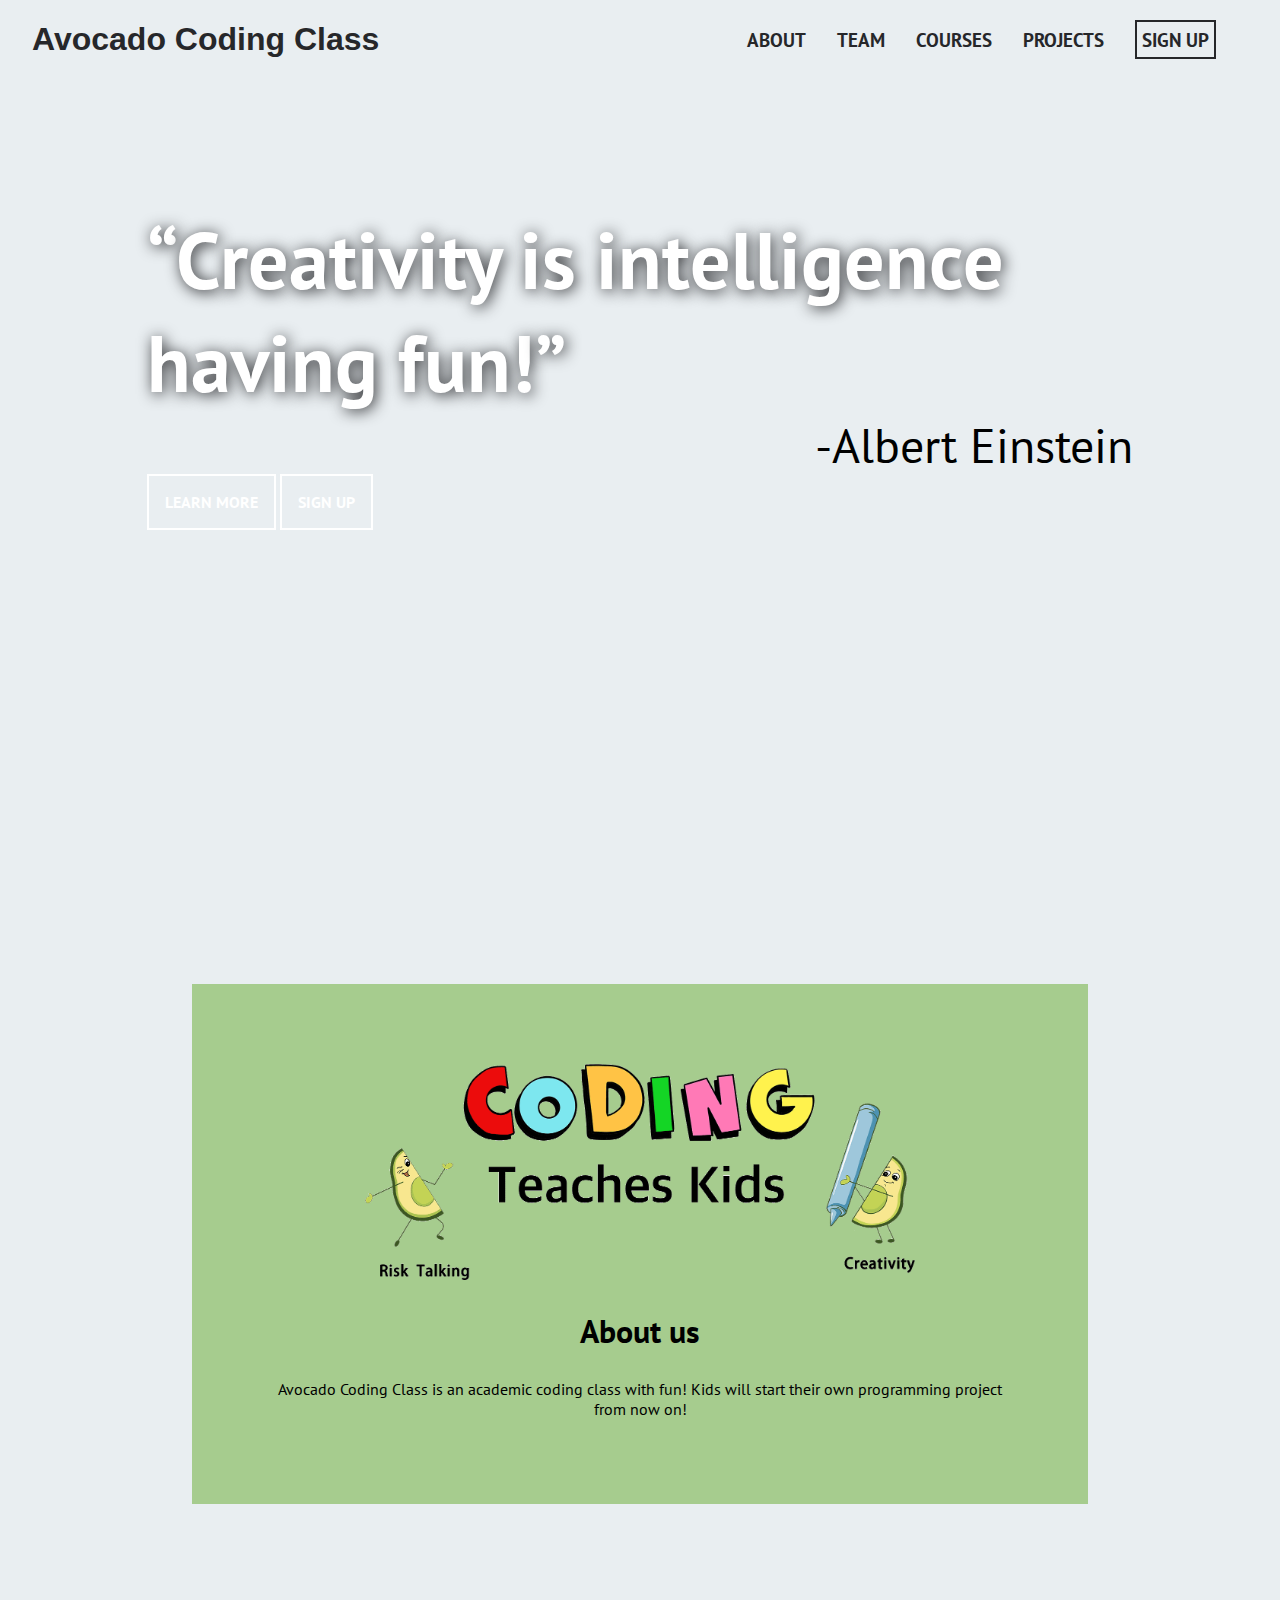
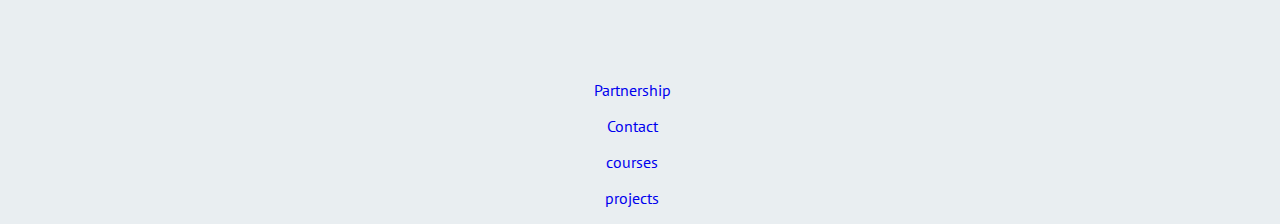
==== index.html @ 6b8c261e "form changes" ====
<!DOCTYPE html>
<html lang="en" class="background_img">
<head>
    <meta charset="UTF-8">
    <meta http-equiv="X-UA-Compatible" content="IE=edge">
    <meta name="viewport" content="width=device-width, initial-scale=1.0">
    <title>Avocado Learning</title>
    <link href="avocadostyle.css" type="text/css" rel="stylesheet" media="screen"/>
    <link rel="preconnect" href="https://fonts.googleapis.com">
    <link rel="preconnect" href="https://fonts.gstatic.com" crossorigin>
    <link href="https://fonts.googleapis.com/css2?family=PT+Sans&display=swap" rel="stylesheet">
    
</head>
<body>
    <!-- Nav Bar-->
    <page-header></page-header>

    <!-- Hero-->
    <section id="hero_container">
        <div id="hero_box">
            <q id="quotation">Creativity is intelligence having fun!</q>
            <div id="author">-Albert Einstein</div>
            <div id="hero_btn_container">
                <a class="hero_btn" href="#about_container">LEARN MORE</a>
                <a class="hero_btn" href="signup.html">SIGN UP</a>
            </div>
        </div>
    </section>

    <!-- About-->
    <section id="about_container">
        <div id="about_box">
            <div id="about_picture">
                <img src="header.gif" id="about_pic"/>
            </div>
            <div id="about_section">
                <h2 id="headline">About us</h2>
                <p id="aboutus">Avocado Coding Class is an academic coding class with fun! Kids will start their own programming project from now on!
                </p>   
            </div>
            
        </div>
    </section>
    
    <footer id="avocado_coding_footer">
        <nav id="footer_nav">
            <ul>
                <li><a href="#about_container" class="menubar__links" id="about_page">Partnership</a></li>
                <li><a href="teams.html" class="menubar__links" id="team_page">Contact</a></li>
                <li><a href="courses.html" class="menubar__links" id="courses_page">courses</a></li>
                <li><a href="#projects" class="menubar__links" id="projects_page">projects</a></li>
            </ul>
        </nav>
    </footer>

    <!-- Cooperation
    If you are interested at partnering with us -->

    <!-- Projects-->
    
    <script src= navbar.js></script>
    <script src= app.js></script>
</body>    
</html>
---- avocadostyle.css ----
/*===GLOBAL===*/
:root {
    --background: rgba(166, 204, 142);
    --headerfontcolor: #26272A;
    --fontcolor: rgb(195, 211, 86);
    font-size: 16px;
    background-color: #E9EEF1;
  }
  
*, *::before, *::after {
    box-sizing: border-box;
  }
  
body {
      padding: 0;
      margin: 0;
      font-family: 'PT Sans', sans-serif;
      font-weight: 400;
  }
/*
.background_img {
    background-image: url("IMG_4801.jpg");
    background-attachment: fixed;
    background-position: center;
    background-size:auto;
}*/


/*===NAV BAR===*/
#navbar_header {
    background-color: #E9EEF1;
    text-align: center;
    position: fixed;
    z-index:999;
    width: 100%;
}

.logo {
    font-family: 'Palette Mosaic', cursive;
    font-family: 'Roboto', sans-serif;
}

#menu_nav  {
    position: absolute;
    text-align: right;
    top: 100%;
    right: 0;
    background: #e9eef1;
    width: 100%;
    transform: scale(1, 0);
    transform-origin: top;
    transition: transform 400ms ease-in-out;
}

#menu_nav  ul {
    margin: 0;
    padding: 0;
    list-style: none;
}

#menu_nav  li {
    margin-bottom: 1em;
    margin-right: 1em;
}

#menu_nav  a {
    color: var(--headerfontcolor);
    font-weight: bold;
    text-decoration: none;
    font-size: 1.2rem;
    text-transform: uppercase;
    opacity: 0;
    transition: opacity 150ms ease-in-out;
}

#navbar_header a {
    text-decoration: none;
    color: var(--headerfontcolor);
}

#signup_button {
    border: 2px solid;
    color: white;
    font-weight: bolder;
    padding: 5px;
}

#menu_nav  a:hover {
    color: #000;
}

.nav-toggle:checked ~ #menu_nav {
    transform: scale(1, 1);
}

.nav-toggle:checked ~ #menu_nav a {
    opacity: 1;
    transition: opacity 250ms ease-in-out 250ms;
}

/*===nav bar toggle===*/
.nav-toggle {
    display: none;
}

.nav-toggle-label {
    position: absolute;
    top: 0;
    right: 0;
    margin-right: 1em;
    height: 100%;
    display: flex;
    align-items: center;
}

.nav-toggle-label span,
.nav-toggle-label span::before,
.nav-toggle-label span::after {
    display: block;
    background: var(--headerfontcolor);
    height: 2px;
    width: 2em;
    border-radius: 2px;
    position: relative;
}

.nav-toggle-label span::before,
.nav-toggle-label span::after {
    content: '';
    position: absolute;
}

.nav-toggle-label span::before {
    bottom: 7px;
}

.nav-toggle-label span::after {
    top: 7px;
}

#nav-btn:hover {
    cursor: pointer;
}
@media screen and (min-width: 800px) {
    .nav-toggle-label {
        display: none;
    }

    header {
        display: flex;
        justify-content: space-between;
        
    }
    .logo {
        margin-left: 1em;
    }
    #menu_nav {
        all:unset;
        display:flex;
        margin-right: 3em;
        align-items: center;
    }

    #menu_nav ul {
        display:flex;
        align-items: center;
        
    }
    #menu_nav li {
        margin-left: 15px;
        margin-bottom: 0;
    }

    #menu_nav a {
        opacity: 1;
        position: relative;
    }

    #menu_nav a::before {
        content: '';
        display:block;
        height: 3px;
        background: darkgray;
        position: absolute;
        top: 1.2em;
        left: 0;
        right: 0;
        transform: scale(0,1);
        transition: transform ease-in-out 250ms;
    }

    #menu_nav a:hover::before {
        transform: scale(1,1);
    }
}


/*===== Hero =====*/

#hero_container {
    width:97%;
    padding-top: 5em;
    margin: 0 auto;
    display: flex;
    justify-content: center;
    align-items: center;
}

#hero_box {
    padding: 8em;
    height: 1000px;
    background-image: url("IMG_4801.jpg");
    background-position: center;
    background-size:cover;
}

#quotation {
    font-size: 5rem;
    font-weight: bolder;
    color:white;
    text-shadow: 2px 2px 15px #26272a;
}

#author {
    text-align: right;
   
    font-size: 3rem;
}

#hero_btn_container {
    margin-top: 1em;
}
#hero_container a {
    text-decoration: none;
    border: 2px solid;
    color: white;
    padding:1rem;
    font-weight: bold;
    
}
/*===== About =====*/

#about_container {
    margin: -6em auto;
    padding: 2em;
    background-color: var(--background);
    width: 90%;
    max-width: 70%;
    position: absolute;
    right: 0;
    left: 0;
    
}

#about_box {
    display: flex;
    justify-content: center;
    align-content: center;
    margin: 0 auto;
    padding: 3em;
    flex-wrap: wrap;
}

#about_pic {
    width: 550px;
    
}


#about_section h2 {
    font-size: 2rem;
    text-align: center;
}

#about_section p {
    font-size: 1rem;
    
    text-align: center;
    margin-bottom: 0.3em;
}
#about_section button {
    font-size: 1.3rem;
    font-weight: bolder;
    display:block;
    margin: 0 auto;
}

/*===== Team =====*/

#team_member_container {
    width: 100%;
    
    padding:10em;
}

#team_member_container h1{
    margin:0 0;
    text-align: center;
    font-size: 4rem;
    font-weight: bolder;
}
#teachingteam_box {
    margin-bottom: 2em;
    
    font-size: 1.5rem;
    
}

.teammember_profiles {
    background-color: var(--fontcolor);
    padding: 0 2em;
    margin: 1.5em auto;
    text-align: left;
    overflow: hidden;
    max-width: 900px;
    border-radius: 1em;
    border: 1px gray;
    box-shadow: 0 0 1em gray;
}



.team_member_name {
    text-align: center;
}

.teacher_photos {
    height: 10em;
    margin: 0 1em 1em 0;
    float: left;
   
}
/*===== Courses =====*/

#courses_container {
    width: 100%;
    padding-top: 10em;
    
}

#courses_container h1 {
    text-align: center;
    font-size: 4rem;
    font-weight: bolder;
}


#course_columns {
    margin: 1em auto;
    display:flex;
    justify-content: center;
    align-content: center;
    flex-wrap: wrap;
    
}

.course_box {
    max-width: 576px;
    margin: 0 1em 2em 1em;
    padding: 1em;
    font-size: 1.5rem;
    background-color: var(--fontcolor);
    border-radius: 1em;
    border: 1px gray;
    box-shadow: 0 0 1em gray;
}

/*===== Sign Up =====*/


#signup_container {
    max-width: 90%;
    padding-top: 5em;
    margin: 0 auto;
}


#signup_container h1 {
    text-align: center;
    font-size: 4vw;
    font-weight: bolder;
    margin-top: 2em;   
}

#signup_container dt {
    font-weight: bold;
}

.class_level_box {
    margin: 0 auto;
    display: flex;
    justify-content: center;
    align-content: center;
    flex-wrap: wrap;
}

.class_levels {
    margin: 2em 2em 1em;
}

#form {
    display: flex;
    justify-content: center;
    flex-wrap: wrap;
}

.form_control {
    width:30%;
    padding:1em;
    margin-top: 1em;
    min-width: 550px;
    border: 1px solid;
    display:flex;
    flex-direction: column;
}


.fillout-input {
    font-size: 1.2rem;
    width: 100%;
    margin: 0 0 1em 0;
    background-color: transparent;
    border-style: none;
    border-bottom: 1px solid;
}

#fullname, #student_fullname {
    display: flex;
    
}

#firstname, #student_firstname {
    width: 50%;
    margin: 1em 0.5em 3em 0;
}

#lastname, #student_lastname {
    width: 50%;
    margin: 1em 0 3em 0.5em;
}

#city {
    width: 45%;
    margin: 0em 0.5em 3em 0em;
}

#state {
    width: 25%;
    margin: 0em 0.5em 3em 0.5em;
}

#zip {
    width: 20%;
    margin: 0em 0em 3em 0.5em;
}


.form_control .error-message {
    display:none;
}

#submit {
    width: 70%;
    margin: 2em auto;
    display: flex;
    justify-content: center;
}

#primary_contact {
    display: flex;
    justify-content: center;
    align-items: left;
}

/*=== FOOTER ===*/

#avocado_coding_footer {
    width:100%;
    padding-top: 600px;
    
}

#footer_nav  ul {
    margin: 0;
    padding: 0;
    list-style: none;
}

#footer_nav  li {
    margin-bottom: 1em;
    margin-right: 1em;
    text-align: center;
}

#footer_nav a {
    text-decoration: none;
    
}
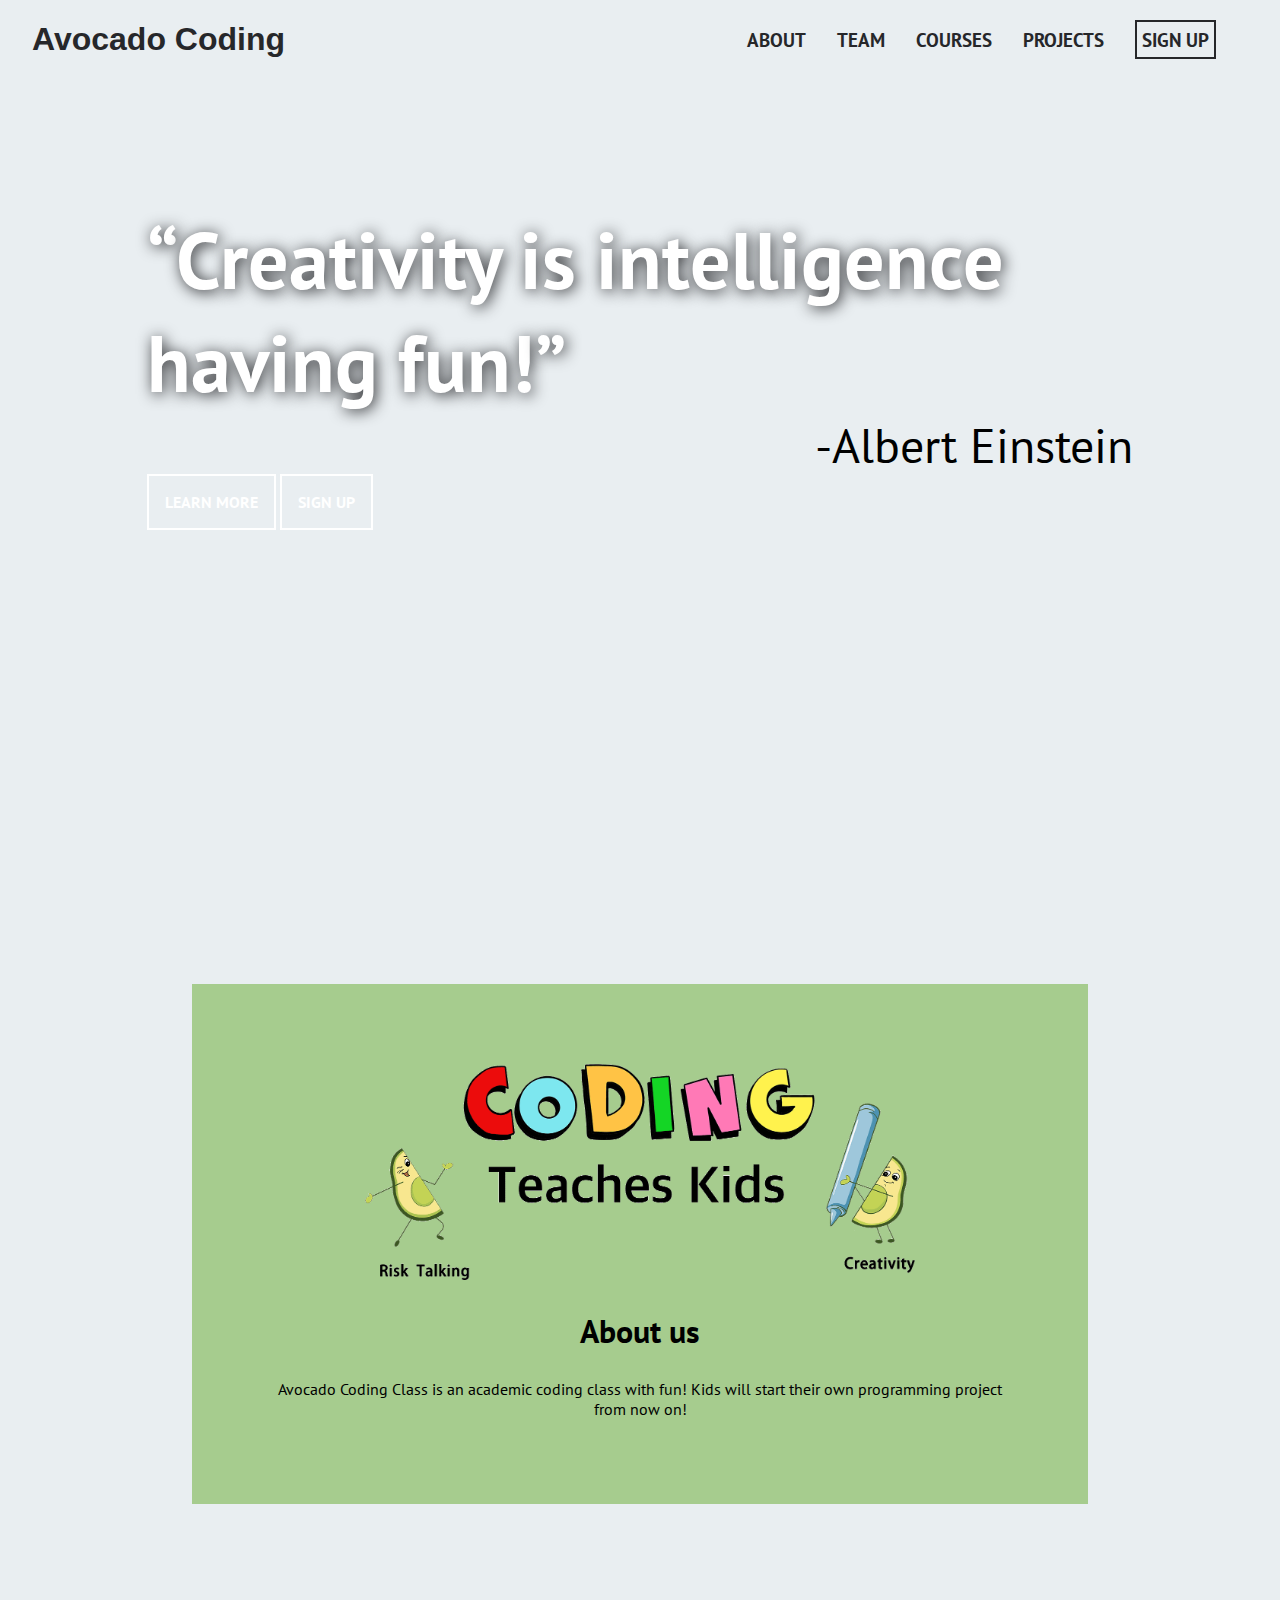
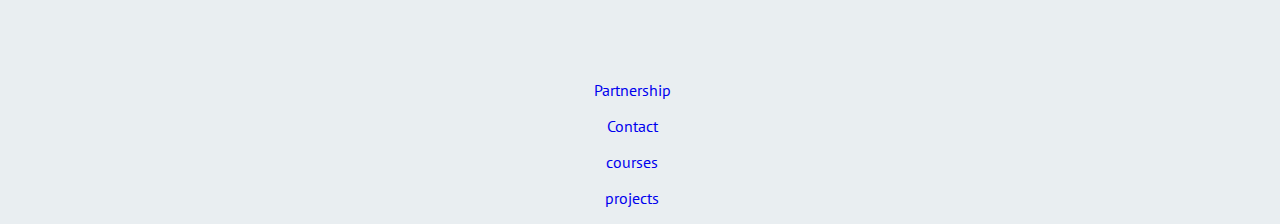
==== commit 671feba6: "form_final" ====
--- a/index.html
+++ b/index.html
@@ -59,7 +59,7 @@
     <!-- Projects-->
     
     <script src= navbar.js></script>
-    <script src= app.js></script>
+    
 </body>    
 </html>
 
--- a/avocadostyle.css
+++ b/avocadostyle.css
@@ -366,7 +366,9 @@
 }
 
 /*===== Sign Up =====*/
-
+#signup_form {
+    font-size: 1.2rem;
+}
 
 #signup_container {
     max-width: 90%;
@@ -396,6 +398,10 @@
 
 .class_levels {
     margin: 2em 2em 1em;
+}
+
+.form_control .error-message {
+    display:none;
 }
 
 #form {
@@ -414,8 +420,13 @@
     flex-direction: column;
 }
 
-
-.fillout-input {
+#primary_contact, #student_info, #program_registration {
+    display: flex;
+    justify-content: center;
+    align-items: left;
+}
+
+.fillout_input {
     font-size: 1.2rem;
     width: 100%;
     margin: 0 0 1em 0;
@@ -454,23 +465,30 @@
     margin: 0em 0em 3em 0.5em;
 }
 
-
-.form_control .error-message {
-    display:none;
+.course_checkbox, .gender_radio_btn, .agreement_radio_btn {
+    font-size: 1.2rem;
+    width: 100%;
+    margin: 0 0 1em 0;
+}
+
+.agreement_radio_btn, #find_us_other {
+    display: flex;
 }
 
 #submit {
+    font-size: 1.2rem;
+    font-weight: bold;
     width: 70%;
     margin: 2em auto;
     display: flex;
     justify-content: center;
 }
 
-#primary_contact {
-    display: flex;
-    justify-content: center;
-    align-items: left;
-}
+
+
+
+
+
 
 /*=== FOOTER ===*/
 
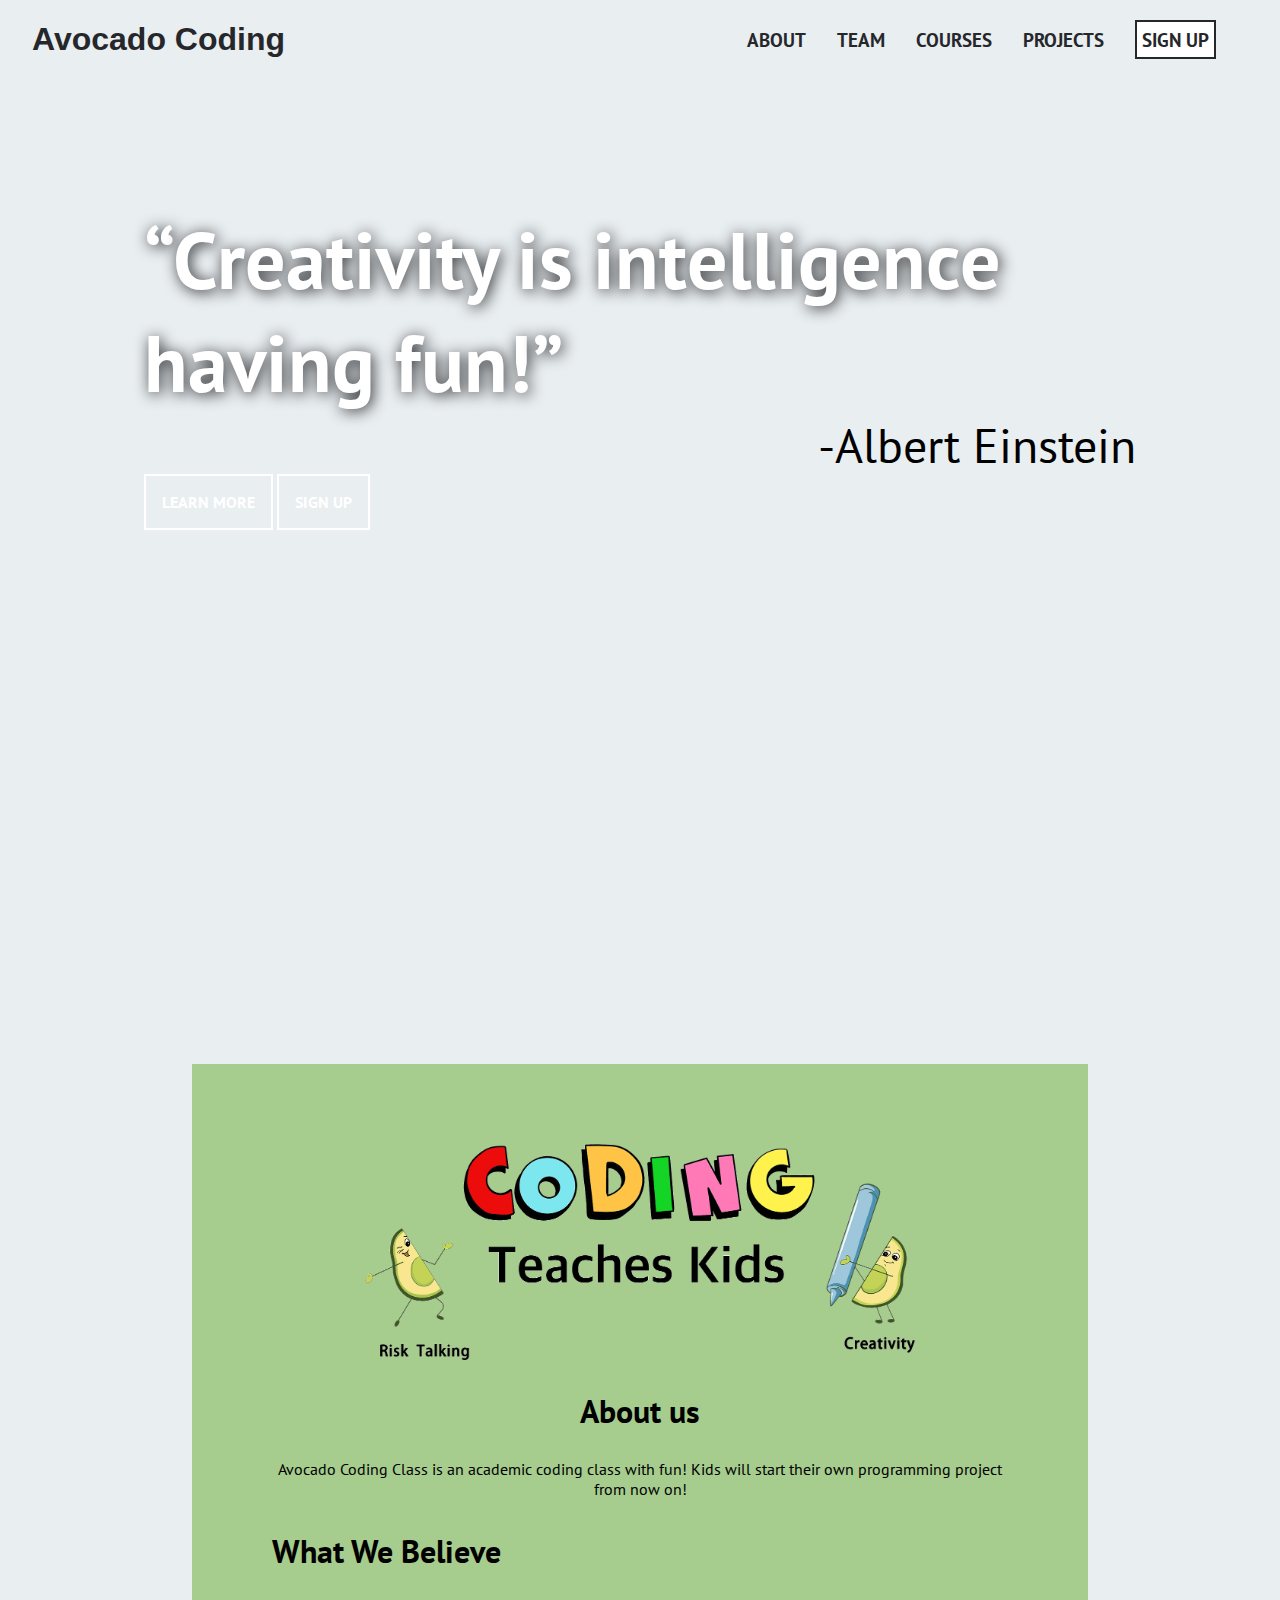
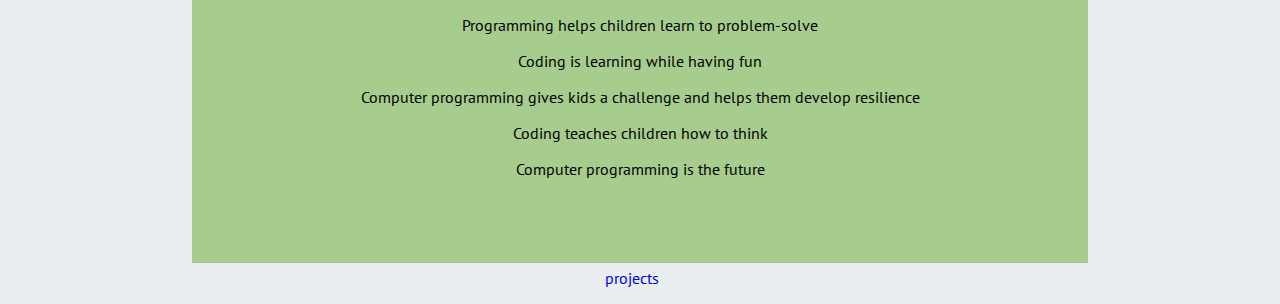
==== commit 71a2badd: "form_validation_v1.0" ====
--- a/index.html
+++ b/index.html
@@ -17,7 +17,7 @@
 
     <!-- Hero-->
     <section id="hero_container">
-        <div id="hero_box">
+        <div id="index_hero_box">
             <q id="quotation">Creativity is intelligence having fun!</q>
             <div id="author">-Albert Einstein</div>
             <div id="hero_btn_container">
@@ -36,7 +36,15 @@
             <div id="about_section">
                 <h2 id="headline">About us</h2>
                 <p id="aboutus">Avocado Coding Class is an academic coding class with fun! Kids will start their own programming project from now on!
-                </p>   
+                </p> 
+                <section>
+                    <header><h2>What We Believe</h2></header>
+                    <p class="about_whatwebelieve">Programming helps children learn to problem-solve</p>
+                    <p class="about_whatwebelieve">Coding is learning while having fun</p>
+                    <p class="about_whatwebelieve">Computer programming gives kids a challenge and helps them develop resilience</p>
+                    <p class="about_whatwebelieve">Coding teaches children how to think</p>
+                    <p class="about_whatwebelieve">Computer programming is the future</p>
+                </section>  
             </div>
             
         </div>
--- a/avocadostyle.css
+++ b/avocadostyle.css
@@ -28,7 +28,7 @@
 
 /*===NAV BAR===*/
 #navbar_header {
-    background-color: #E9EEF1;
+    background-color: white;
     text-align: center;
     position: fixed;
     z-index:999;
@@ -98,6 +98,10 @@
     transition: opacity 250ms ease-in-out 250ms;
 }
 
+#signup_button {
+    white-space: nowrap;
+    background-color: white;
+}
 /*===nav bar toggle===*/
 .nav-toggle {
     display: none;
@@ -142,6 +146,10 @@
     cursor: pointer;
 }
 @media screen and (min-width: 800px) {
+
+    #navbar_header {
+        background-color: #E9EEF1;
+    }
     .nav-toggle-label {
         display: none;
     }
@@ -198,15 +206,15 @@
 /*===== Hero =====*/
 
 #hero_container {
-    width:97%;
-    padding-top: 5em;
+    width:100%;
+    padding: 5em 1em;
     margin: 0 auto;
     display: flex;
     justify-content: center;
     align-items: center;
 }
 
-#hero_box {
+#index_hero_box {
     padding: 8em;
     height: 1000px;
     background-image: url("IMG_4801.jpg");
@@ -215,6 +223,7 @@
 }
 
 #quotation {
+    margin-top:0;
     font-size: 5rem;
     font-weight: bolder;
     color:white;
@@ -223,7 +232,6 @@
 
 #author {
     text-align: right;
-   
     font-size: 3rem;
 }
 
@@ -239,7 +247,6 @@
     
 }
 /*===== About =====*/
-
 #about_container {
     margin: -6em auto;
     padding: 2em;
@@ -248,8 +255,7 @@
     max-width: 70%;
     position: absolute;
     right: 0;
-    left: 0;
-    
+    left: 0;  
 }
 
 #about_box {
@@ -263,9 +269,7 @@
 
 #about_pic {
     width: 550px;
-    
-}
-
+}
 
 #about_section h2 {
     font-size: 2rem;
@@ -274,7 +278,6 @@
 
 #about_section p {
     font-size: 1rem;
-    
     text-align: center;
     margin-bottom: 0.3em;
 }
@@ -286,11 +289,55 @@
 }
 
 /*===== Team =====*/
+#team_hero_container {
+    width:100%;
+    padding: 5em 1em;
+    margin: 0 auto;
+    display: flex;
+    justify-content: center;
+    align-items: center;
+}
+
+#team_hero_box {
+    height: 500px;
+    width:100%;
+    padding: 5em;
+    background-image: url("IMG_4798.jpg");
+    background-position: center;
+    background-size:cover;
+    align-items: left;
+}
+
+#team_hero_header {
+    margin-top:0;
+    font-size: 5rem;
+    font-weight: bolder;
+    color:white;
+    text-shadow: 2px 2px 15px #26272a;
+    text-align: left;
+}
+
+#team_hero_content {
+    text-align: left;
+    font-size: 3rem;
+}
+
+#team_header {
+    font-size: 5rem;
+    font-weight: bolder;
+    color:white;
+    text-shadow: 2px 2px 15px #26272a;
+}
+
+#author {
+    text-align: right;
+   
+    font-size: 3rem;
+}
 
 #team_member_container {
     width: 100%;
-    
-    padding:10em;
+    padding: 10em 2em;
 }
 
 #team_member_container h1{
@@ -301,9 +348,7 @@
 }
 #teachingteam_box {
     margin-bottom: 2em;
-    
     font-size: 1.5rem;
-    
 }
 
 .teammember_profiles {
@@ -366,9 +411,6 @@
 }
 
 /*===== Sign Up =====*/
-#signup_form {
-    font-size: 1.2rem;
-}
 
 #signup_container {
     max-width: 90%;
@@ -400,21 +442,25 @@
     margin: 2em 2em 1em;
 }
 
+#signup_form {
+    font-size: 1.2rem;
+}
+
+#form_container {
+    display: flex;
+    justify-content: center;
+    flex-wrap: wrap;
+}
+
 .form_control .error-message {
     display:none;
 }
 
-#form {
-    display: flex;
-    justify-content: center;
-    flex-wrap: wrap;
-}
-
 .form_control {
-    width:30%;
+    width:100%;
+    
     padding:1em;
     margin-top: 1em;
-    min-width: 550px;
     border: 1px solid;
     display:flex;
     flex-direction: column;
@@ -422,7 +468,6 @@
 
 #primary_contact, #student_info, #program_registration {
     display: flex;
-    justify-content: center;
     align-items: left;
 }
 
@@ -433,6 +478,7 @@
     background-color: transparent;
     border-style: none;
     border-bottom: 1px solid;
+    outline: none;
 }
 
 #fullname, #student_fullname {
@@ -442,14 +488,18 @@
 
 #firstname, #student_firstname {
     width: 50%;
-    margin: 1em 0.5em 3em 0;
+    margin: 0.5em 0.5em 1.5em 0;
 }
 
 #lastname, #student_lastname {
     width: 50%;
-    margin: 1em 0 3em 0.5em;
-}
-
+    margin: 0.5em 0 1.5em 0.5em;
+}
+
+#signup_form h4 {
+    margin-top:0;
+    margin-bottom: .5rem;
+}
 #city {
     width: 45%;
     margin: 0em 0.5em 3em 0em;
@@ -465,14 +515,34 @@
     margin: 0em 0em 3em 0.5em;
 }
 
-.course_checkbox, .gender_radio_btn, .agreement_radio_btn {
+.course_checkbox, .gender_radio_btn, .agreement_radio_btn, .find_us {
     font-size: 1.2rem;
     width: 100%;
+    margin: 0 0 0.5em 0;
+}
+
+#find_us {
+    display:flex;
+    flex-direction: column;
+}
+
+.agreement_radio_btn, #find_us_other {
+    display: flex;
+}
+
+#find_us_other_container{
+    display:flex;
+}
+
+#find_us_other_input{
+    margin-left: 1em;
+    font-size: 1.2rem;
+    width: 100%;
     margin: 0 0 1em 0;
-}
-
-.agreement_radio_btn, #find_us_other {
-    display: flex;
+    background-color: transparent;
+    border-style: none;
+    border-bottom: 1px solid;
+    outline: none;
 }
 
 #submit {
@@ -485,11 +555,6 @@
 }
 
 
-
-
-
-
-
 /*=== FOOTER ===*/
 
 #avocado_coding_footer {
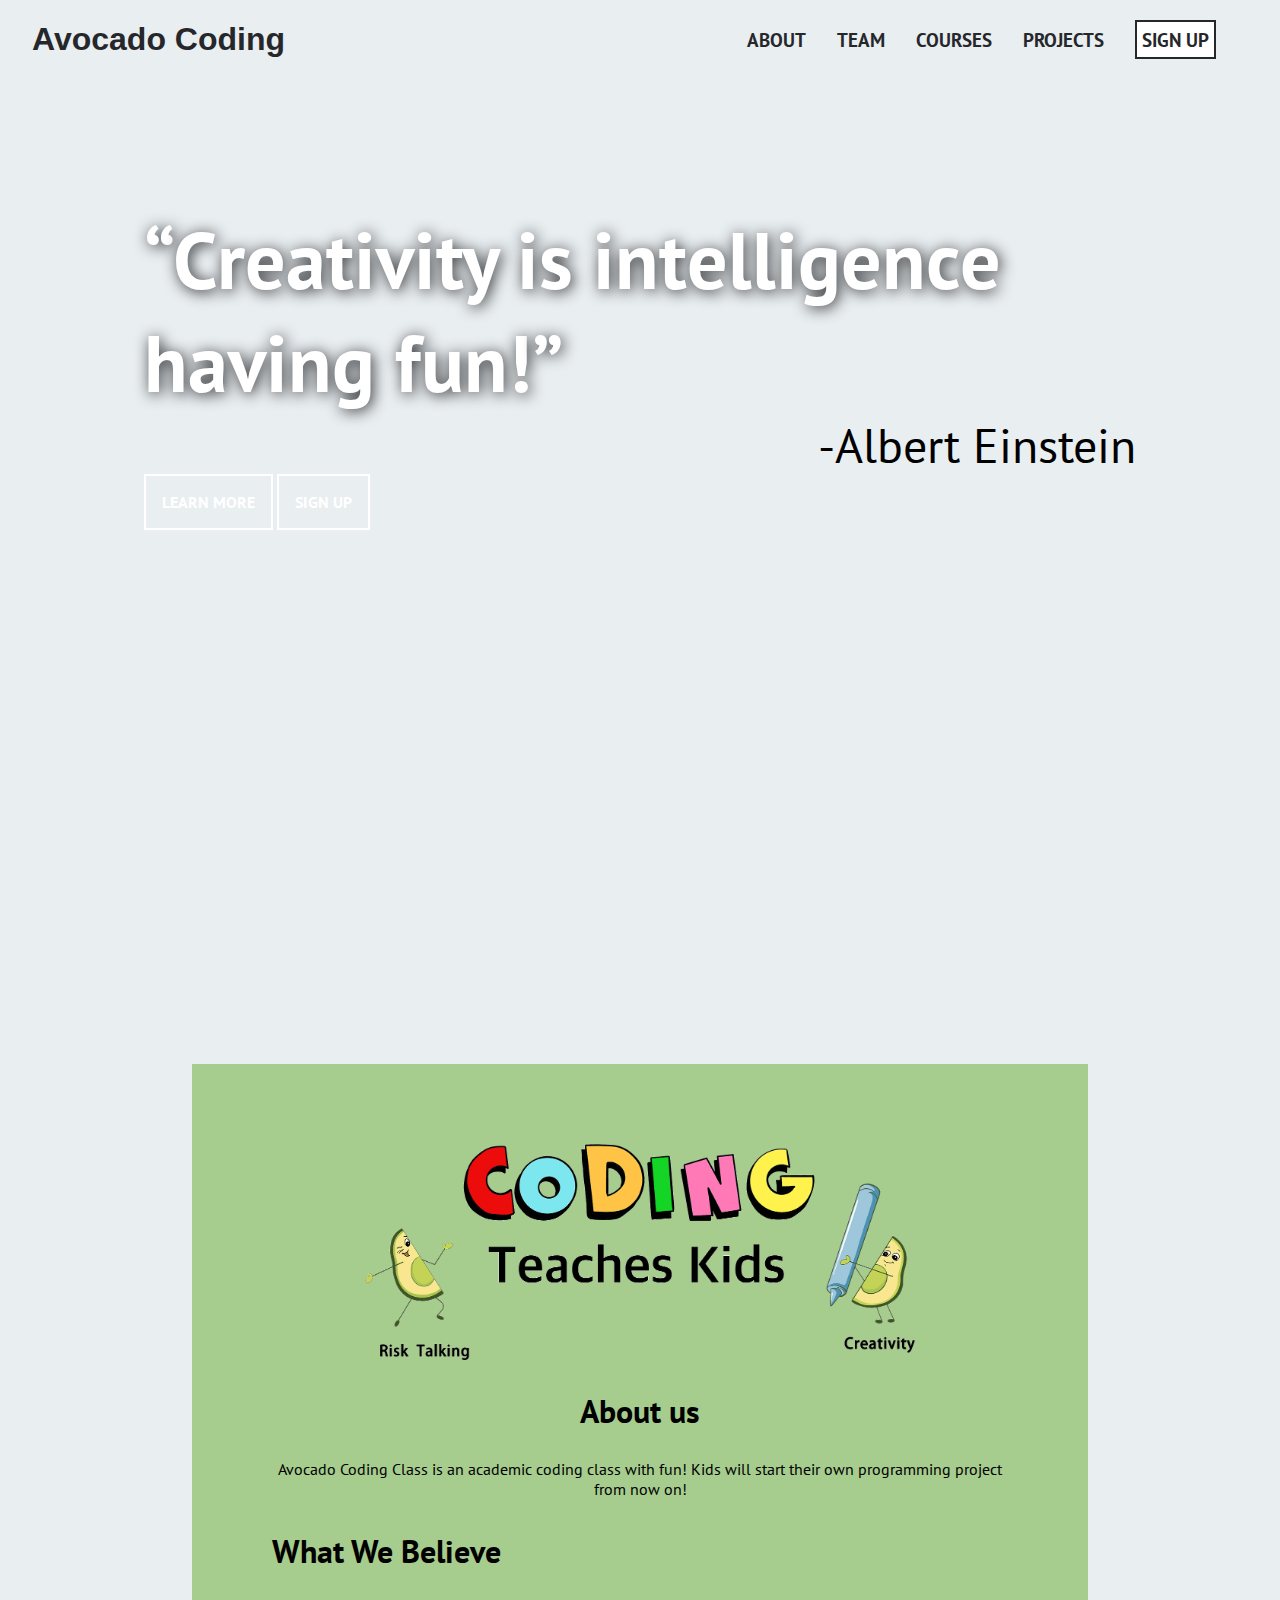
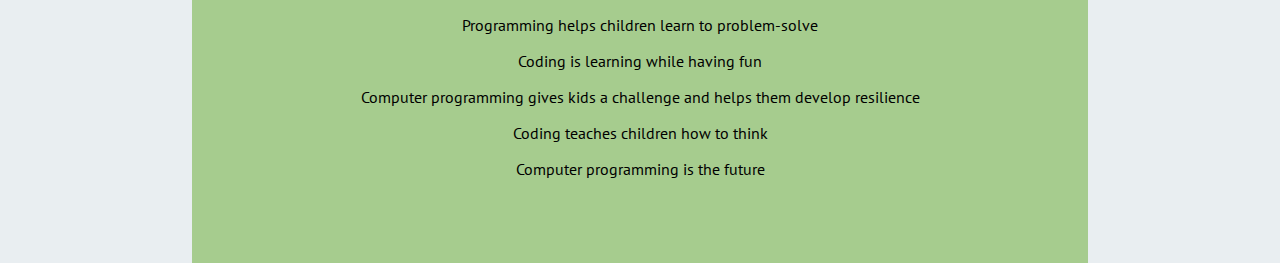
==== commit fd91f4bc: "09.06 v1" ====
--- a/index.html
+++ b/index.html
@@ -49,22 +49,12 @@
             
         </div>
     </section>
-    
-    <footer id="avocado_coding_footer">
-        <nav id="footer_nav">
-            <ul>
-                <li><a href="#about_container" class="menubar__links" id="about_page">Partnership</a></li>
-                <li><a href="teams.html" class="menubar__links" id="team_page">Contact</a></li>
-                <li><a href="courses.html" class="menubar__links" id="courses_page">courses</a></li>
-                <li><a href="#projects" class="menubar__links" id="projects_page">projects</a></li>
-            </ul>
-        </nav>
-    </footer>
+
+    <!-- Footer-->
+    <page-footer></page-footer>
 
     <!-- Cooperation
     If you are interested at partnering with us -->
-
-    <!-- Projects-->
     
     <script src= navbar.js></script>
     
--- a/avocadostyle.css
+++ b/avocadostyle.css
@@ -396,7 +396,6 @@
     justify-content: center;
     align-content: center;
     flex-wrap: wrap;
-    
 }
 
 .course_box {
@@ -410,40 +409,12 @@
     box-shadow: 0 0 1em gray;
 }
 
-/*===== Sign Up =====*/
-
+
+/*===Sign Up Form===*/
 #signup_container {
-    max-width: 90%;
-    padding-top: 5em;
+    max-width: 100%;
+    padding: 5em 2em 2em 2em;
     margin: 0 auto;
-}
-
-
-#signup_container h1 {
-    text-align: center;
-    font-size: 4vw;
-    font-weight: bolder;
-    margin-top: 2em;   
-}
-
-#signup_container dt {
-    font-weight: bold;
-}
-
-.class_level_box {
-    margin: 0 auto;
-    display: flex;
-    justify-content: center;
-    align-content: center;
-    flex-wrap: wrap;
-}
-
-.class_levels {
-    margin: 2em 2em 1em;
-}
-
-#signup_form {
-    font-size: 1.2rem;
 }
 
 #form_container {
@@ -452,13 +423,20 @@
     flex-wrap: wrap;
 }
 
+#signup_container h1 {
+    text-align: center;
+    font-size: 6vw;
+    font-weight: bolder;
+    margin-top: 2em;   
+}
+
 .form_control .error-message {
     display:none;
 }
 
 .form_control {
     width:100%;
-    
+    font-size: 1.2rem;
     padding:1em;
     margin-top: 1em;
     border: 1px solid;
@@ -466,11 +444,6 @@
     flex-direction: column;
 }
 
-#primary_contact, #student_info, #program_registration {
-    display: flex;
-    align-items: left;
-}
-
 .fillout_input {
     font-size: 1.2rem;
     width: 100%;
@@ -481,38 +454,23 @@
     outline: none;
 }
 
-#fullname, #student_fullname {
-    display: flex;
-    
-}
+#primary_fullname, #student_fullname {
+    display: flex;
+} 
 
 #firstname, #student_firstname {
-    width: 50%;
+  
     margin: 0.5em 0.5em 1.5em 0;
 }
 
 #lastname, #student_lastname {
-    width: 50%;
+
     margin: 0.5em 0 1.5em 0.5em;
 }
 
-#signup_form h4 {
-    margin-top:0;
-    margin-bottom: .5rem;
-}
-#city {
-    width: 45%;
-    margin: 0em 0.5em 3em 0em;
-}
-
-#state {
-    width: 25%;
-    margin: 0em 0.5em 3em 0.5em;
-}
-
-#zip {
-    width: 20%;
-    margin: 0em 0em 3em 0.5em;
+#city, #state, #zip {
+    width: 30%;
+    margin-bottom: 1.5em;
 }
 
 .course_checkbox, .gender_radio_btn, .agreement_radio_btn, .find_us {
@@ -552,7 +510,7 @@
     margin: 2em auto;
     display: flex;
     justify-content: center;
-}
+} 
 
 
 /*=== FOOTER ===*/
@@ -578,4 +536,21 @@
 #footer_nav a {
     text-decoration: none;
     
-}+}
+
+
+/* error/success handling */
+.form-control.success input{
+    border-color: green;
+}
+
+.form-control.error input {
+    border-color: red;
+}
+
+
+.form-control.error .error-message {
+    color: red;
+    display:block;
+}
+
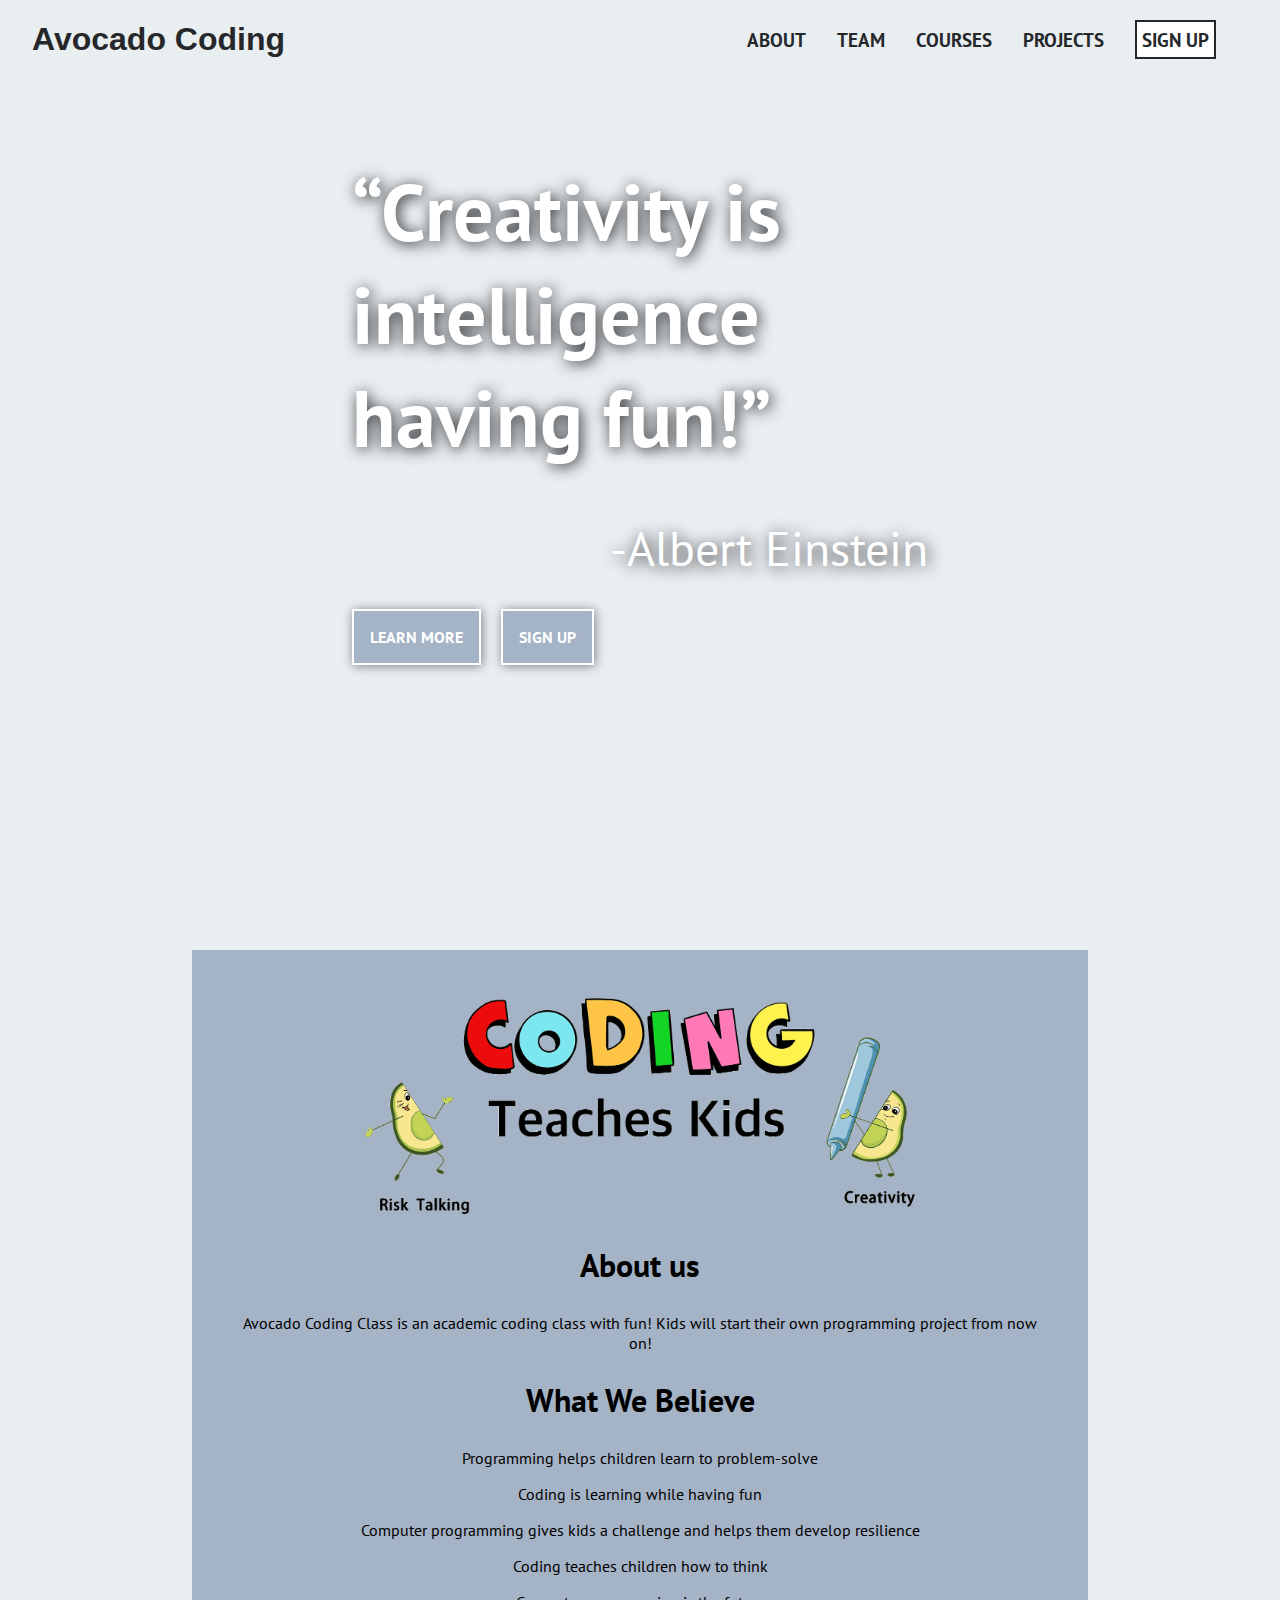
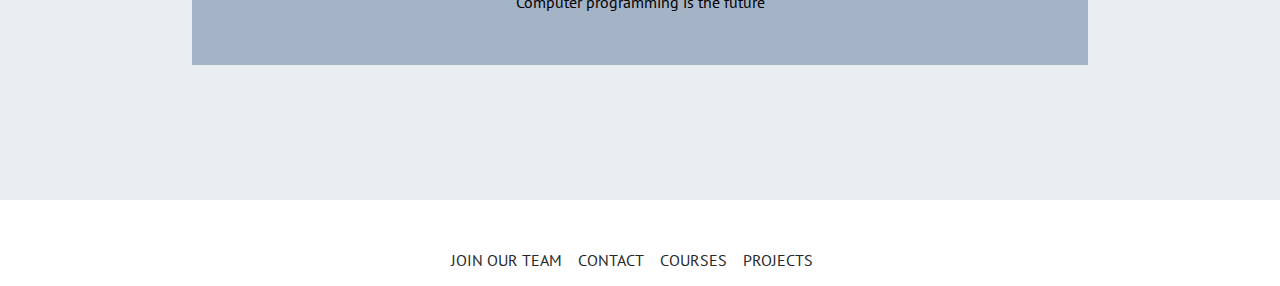
==== commit aefc45a7: "09.07 v1" ====
--- a/index.html
+++ b/index.html
@@ -15,40 +15,42 @@
     <!-- Nav Bar-->
     <page-header></page-header>
 
-    <!-- Hero-->
-    <section id="hero_container">
-        <div id="index_hero_box">
-            <q id="quotation">Creativity is intelligence having fun!</q>
-            <div id="author">-Albert Einstein</div>
-            <div id="hero_btn_container">
-                <a class="hero_btn" href="#about_container">LEARN MORE</a>
-                <a class="hero_btn" href="signup.html">SIGN UP</a>
+    <div id="index_container">
+        <!-- Hero-->
+        <section id="hero_container">
+            <div id="index_hero_box">
+                <q id="quotation">Creativity is intelligence having fun!</q>
+                <div id="author"><p>-Albert Einstein</p></div>
+                <div id="hero_btn_container">
+                    <a class="hero_btn" href="#about_container">LEARN MORE</a>
+                    <a class="hero_btn" href="signup.html">SIGN UP</a>
+                </div>
             </div>
-        </div>
-    </section>
+        </section>
 
-    <!-- About-->
-    <section id="about_container">
-        <div id="about_box">
-            <div id="about_picture">
-                <img src="header.gif" id="about_pic"/>
+        <!-- About-->
+        <section id="about_container">
+            <div id="about_box">
+                <div id="about_picture">
+                    <img src="header.gif" id="about_pic"/>
+                </div>
+                <div id="about_section">
+                    <h2 id="headline">About us</h2>
+                    <p id="aboutus">Avocado Coding Class is an academic coding class with fun! Kids will start their own programming project from now on!
+                    </p> 
+                    <section>
+                        <header><h2>What We Believe</h2></header>
+                        <p class="about_whatwebelieve">Programming helps children learn to problem-solve</p>
+                        <p class="about_whatwebelieve">Coding is learning while having fun</p>
+                        <p class="about_whatwebelieve">Computer programming gives kids a challenge and helps them develop resilience</p>
+                        <p class="about_whatwebelieve">Coding teaches children how to think</p>
+                        <p class="about_whatwebelieve">Computer programming is the future</p>
+                    </section>  
+                </div>
+                
             </div>
-            <div id="about_section">
-                <h2 id="headline">About us</h2>
-                <p id="aboutus">Avocado Coding Class is an academic coding class with fun! Kids will start their own programming project from now on!
-                </p> 
-                <section>
-                    <header><h2>What We Believe</h2></header>
-                    <p class="about_whatwebelieve">Programming helps children learn to problem-solve</p>
-                    <p class="about_whatwebelieve">Coding is learning while having fun</p>
-                    <p class="about_whatwebelieve">Computer programming gives kids a challenge and helps them develop resilience</p>
-                    <p class="about_whatwebelieve">Coding teaches children how to think</p>
-                    <p class="about_whatwebelieve">Computer programming is the future</p>
-                </section>  
-            </div>
-            
-        </div>
-    </section>
+        </section>
+    </div>
 
     <!-- Footer-->
     <page-footer></page-footer>
@@ -56,8 +58,8 @@
     <!-- Cooperation
     If you are interested at partnering with us -->
     
-    <script src= navbar.js></script>
-    
+    <script src= "navbar.js"></script>
+    <script src= "footer.js"></script>
 </body>    
 </html>
 
--- a/avocadostyle.css
+++ b/avocadostyle.css
@@ -1,6 +1,6 @@
 /*===GLOBAL===*/
 :root {
-    --background: rgba(166, 204, 142);
+    --background: rgb(164, 179, 197);
     --headerfontcolor: #26272A;
     --fontcolor: rgb(195, 211, 86);
     font-size: 16px;
@@ -154,7 +154,7 @@
         display: none;
     }
 
-    header {
+    #navbar_header {
         display: flex;
         justify-content: space-between;
         
@@ -202,25 +202,56 @@
     }
 }
 
-
-/*===== Hero =====*/
+/*=== FOOTER ===*/
+
+#avocado_coding_footer {
+    width:100%;
+    padding-top: 50px;
+    background-color: white;
+}
+
+#footer_nav  ul {
+    margin: 0;
+    padding: 0;
+    list-style: none;
+    display: flex;
+    flex-direction: row;
+    justify-content: center;
+    
+}
+
+#footer_nav  li {
+    margin-bottom: 1em;
+    margin-right: 1em;
+    text-align: center;
+}
+
+#footer_nav a {
+    text-decoration: none;
+    color: var(--headerfontcolor);
+    text-transform: uppercase; 
+}
+
+/*===== About_Hero =====*/
+#index_container {
+    height: 1800px;
+}
 
 #hero_container {
-    width:100%;
-    padding: 5em 1em;
+    padding: 0 4em;
+    max-width: 90%;
+    height: 1000px;
     margin: 0 auto;
     display: flex;
     justify-content: center;
     align-items: center;
-}
-
-#index_hero_box {
-    padding: 8em;
-    height: 1000px;
+    position:relative;
     background-image: url("IMG_4801.jpg");
     background-position: center;
     background-size:cover;
-}
+    
+}
+
 
 #quotation {
     margin-top:0;
@@ -233,12 +264,15 @@
 #author {
     text-align: right;
     font-size: 3rem;
+    color:white;
+    text-shadow: 2px 2px 15px #26272a;
 }
 
 #hero_btn_container {
-    margin-top: 1em;
-}
-#hero_container a {
+    margin-top: 2em;
+}
+
+.hero_btn {
     text-decoration: none;
     border: 2px solid;
     color: white;
@@ -246,16 +280,51 @@
     font-weight: bold;
     
 }
+
+@media screen and (min-width: 800px) {
+    #hero_container {
+        padding: 2em;
+        max-width: 75%;
+        height: 1000px;
+        margin: 0 auto;
+        display: flex;
+        justify-content: center;
+        align-items: center;
+        position:relative;
+        background-image: url("IMG_4801.jpg");
+        background-position: center;
+        background-size:cover;
+    }
+
+    #index_hero_box {
+        padding: 10em;
+        height: 1000px;
+        background-image: url("IMG_4801.jpg");
+        background-position: center;
+        background-size:cover;
+    }
+    
+    .hero_btn {
+        text-decoration: none;
+        border: 2px solid;
+        color: white;
+        padding:1rem;
+        margin-right: 1em;
+        font-weight: bold;
+        box-shadow: 1px 1px 10px #7d8086;
+        background-color: var(--background);
+    }
+}
+
 /*===== About =====*/
 #about_container {
-    margin: -6em auto;
-    padding: 2em;
     background-color: var(--background);
-    width: 90%;
     max-width: 70%;
     position: absolute;
+    top: 950px;
+    left: 0;
     right: 0;
-    left: 0;  
+    margin: auto;  
 }
 
 #about_box {
@@ -304,8 +373,7 @@
     padding: 5em;
     background-image: url("IMG_4798.jpg");
     background-position: center;
-    background-size:cover;
-    align-items: left;
+    background-size:cover; 
 }
 
 #team_hero_header {
@@ -314,30 +382,12 @@
     font-weight: bolder;
     color:white;
     text-shadow: 2px 2px 15px #26272a;
-    text-align: left;
-}
-
-#team_hero_content {
-    text-align: left;
-    font-size: 3rem;
-}
-
-#team_header {
-    font-size: 5rem;
-    font-weight: bolder;
-    color:white;
-    text-shadow: 2px 2px 15px #26272a;
-}
-
-#author {
-    text-align: right;
-   
-    font-size: 3rem;
+    text-align: center;
 }
 
 #team_member_container {
     width: 100%;
-    padding: 10em 2em;
+    
 }
 
 #team_member_container h1{
@@ -346,21 +396,24 @@
     font-size: 4rem;
     font-weight: bolder;
 }
+
 #teachingteam_box {
     margin-bottom: 2em;
     font-size: 1.5rem;
+    display:flex;
+    flex-wrap: wrap;
+    
 }
 
 .teammember_profiles {
-    background-color: var(--fontcolor);
+    background-color: var(--background);
     padding: 0 2em;
-    margin: 1.5em auto;
+    margin: 1em auto;
     text-align: left;
     overflow: hidden;
-    max-width: 900px;
-    border-radius: 1em;
+    width: 550px;
     border: 1px gray;
-    box-shadow: 0 0 1em gray;
+    box-shadow: 0 0 5px gray;
 }
 
 
@@ -403,10 +456,10 @@
     margin: 0 1em 2em 1em;
     padding: 1em;
     font-size: 1.5rem;
-    background-color: var(--fontcolor);
-    border-radius: 1em;
+    background-color: var(--background);
+    
     border: 1px gray;
-    box-shadow: 0 0 1em gray;
+    box-shadow: 0 0 5px gray;
 }
 
 
@@ -435,10 +488,10 @@
 }
 
 .form_control {
-    width:100%;
+    width:550px;
     font-size: 1.2rem;
     padding:1em;
-    margin-top: 1em;
+    margin: 1em auto;
     border: 1px solid;
     display:flex;
     flex-direction: column;
@@ -513,30 +566,7 @@
 } 
 
 
-/*=== FOOTER ===*/
-
-#avocado_coding_footer {
-    width:100%;
-    padding-top: 600px;
-    
-}
-
-#footer_nav  ul {
-    margin: 0;
-    padding: 0;
-    list-style: none;
-}
-
-#footer_nav  li {
-    margin-bottom: 1em;
-    margin-right: 1em;
-    text-align: center;
-}
-
-#footer_nav a {
-    text-decoration: none;
-    
-}
+
 
 
 /* error/success handling */
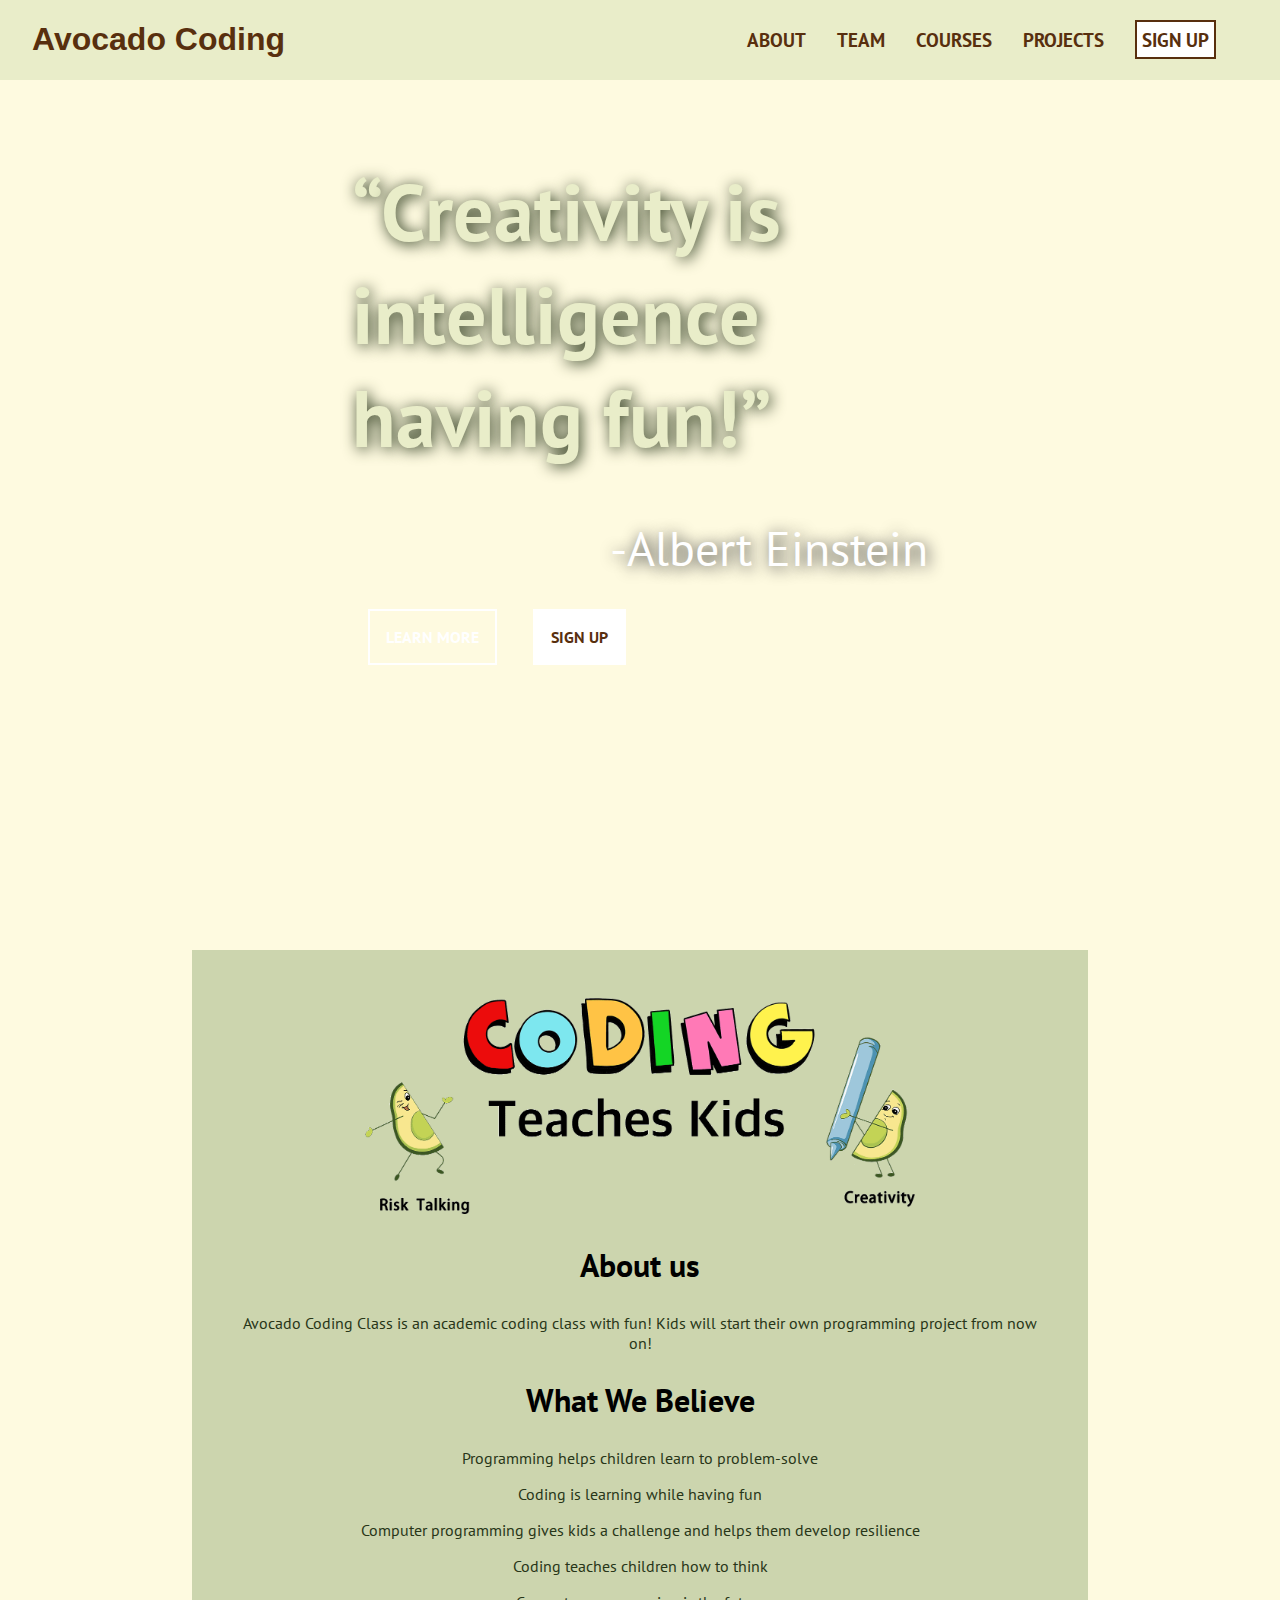
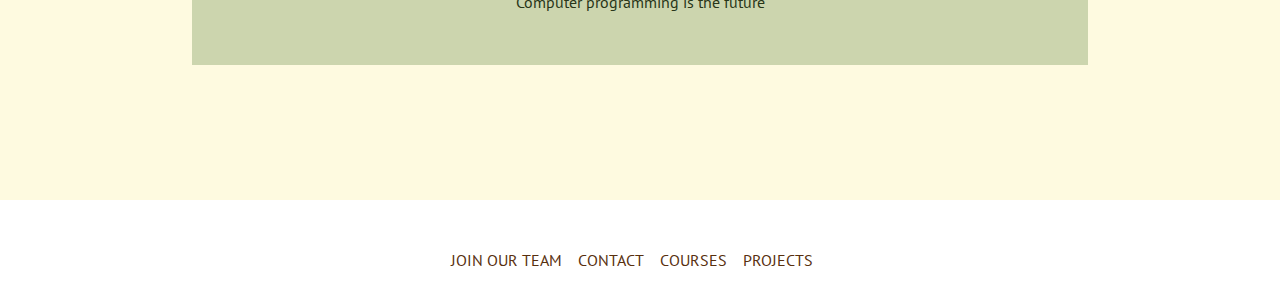
==== commit c1c71efc: "09.15 ver1" ====
--- a/index.html
+++ b/index.html
@@ -22,8 +22,8 @@
                 <q id="quotation">Creativity is intelligence having fun!</q>
                 <div id="author"><p>-Albert Einstein</p></div>
                 <div id="hero_btn_container">
-                    <a class="hero_btn" href="#about_container">LEARN MORE</a>
-                    <a class="hero_btn" href="signup.html">SIGN UP</a>
+                    <a class="hero_btn_light" href="#about_container">LEARN MORE</a>
+                    <a class="hero_btn_dark" href="signup.html">SIGN UP</a>
                 </div>
             </div>
         </section>
--- a/avocadostyle.css
+++ b/avocadostyle.css
@@ -1,10 +1,14 @@
 /*===GLOBAL===*/
 :root {
-    --background: rgb(164, 179, 197);
-    --headerfontcolor: #26272A;
-    --fontcolor: rgb(195, 211, 86);
+    --background: rgb(254, 250, 224);
+    --avoseed: rgb(250, 237, 205);
+    --headerfontcolor: rgb(212, 163, 115);
+    --avogreen: rgb(204, 213, 174);
+    --avogreenL: rgb(233, 237, 201);
+    --darkgreen: rgb(40, 54, 24);
+    --darkbrown: rgb(88, 47, 14);
     font-size: 16px;
-    background-color: #E9EEF1;
+    background-color: var(--background);
   }
   
 *, *::before, *::after {
@@ -28,7 +32,7 @@
 
 /*===NAV BAR===*/
 #navbar_header {
-    background-color: white;
+    background-color: var(--avogreenL);
     text-align: center;
     position: fixed;
     z-index:999;
@@ -45,7 +49,7 @@
     text-align: right;
     top: 100%;
     right: 0;
-    background: #e9eef1;
+    background: var(--background);
     width: 100%;
     transform: scale(1, 0);
     transform-origin: top;
@@ -64,7 +68,7 @@
 }
 
 #menu_nav  a {
-    color: var(--headerfontcolor);
+    color: var(--darkbrown);
     font-weight: bold;
     text-decoration: none;
     font-size: 1.2rem;
@@ -75,7 +79,7 @@
 
 #navbar_header a {
     text-decoration: none;
-    color: var(--headerfontcolor);
+    color: var(--darkbrown);
 }
 
 #signup_button {
@@ -121,7 +125,7 @@
 .nav-toggle-label span::before,
 .nav-toggle-label span::after {
     display: block;
-    background: var(--headerfontcolor);
+    background: var(--darkbrown);
     height: 2px;
     width: 2em;
     border-radius: 2px;
@@ -147,9 +151,7 @@
 }
 @media screen and (min-width: 800px) {
 
-    #navbar_header {
-        background-color: #E9EEF1;
-    }
+   
     .nav-toggle-label {
         display: none;
     }
@@ -228,7 +230,7 @@
 
 #footer_nav a {
     text-decoration: none;
-    color: var(--headerfontcolor);
+    color: var(--darkbrown);
     text-transform: uppercase; 
 }
 
@@ -239,7 +241,7 @@
 
 #hero_container {
     padding: 0 4em;
-    max-width: 90%;
+    max-width: 95%;
     height: 1000px;
     margin: 0 auto;
     display: flex;
@@ -249,16 +251,14 @@
     background-image: url("IMG_4801.jpg");
     background-position: center;
     background-size:cover;
-    
-}
-
+}
 
 #quotation {
     margin-top:0;
     font-size: 5rem;
     font-weight: bolder;
-    color:white;
-    text-shadow: 2px 2px 15px #26272a;
+    color:var(--avogreenL);
+    text-shadow: 2px 2px 15px var(--darkgreen);
 }
 
 #author {
@@ -272,15 +272,25 @@
     margin-top: 2em;
 }
 
-.hero_btn {
+.hero_btn_light {
     text-decoration: none;
     border: 2px solid;
     color: white;
     padding:1rem;
     font-weight: bold;
+    margin: 1em;
     
 }
 
+.hero_btn_dark {
+    text-decoration: none;
+    border: 2px solid white;
+    background-color: white;
+    color: var(--darkbrown);
+    padding:1rem;
+    font-weight: bold;
+    margin: 1em;
+}
 @media screen and (min-width: 800px) {
     #hero_container {
         padding: 2em;
@@ -318,7 +328,7 @@
 
 /*===== About =====*/
 #about_container {
-    background-color: var(--background);
+    background-color: var(--avogreen);
     max-width: 70%;
     position: absolute;
     top: 950px;
@@ -349,6 +359,7 @@
     font-size: 1rem;
     text-align: center;
     margin-bottom: 0.3em;
+    color: var(--darkgreen);
 }
 #about_section button {
     font-size: 1.3rem;
@@ -365,6 +376,7 @@
     display: flex;
     justify-content: center;
     align-items: center;
+    color: var(--darkgreen);
 }
 
 #team_hero_box {
@@ -387,7 +399,6 @@
 
 #team_member_container {
     width: 100%;
-    
 }
 
 #team_member_container h1{
@@ -402,11 +413,10 @@
     font-size: 1.5rem;
     display:flex;
     flex-wrap: wrap;
-    
 }
 
 .teammember_profiles {
-    background-color: var(--background);
+    background-color: var(--avoseed);
     padding: 0 2em;
     margin: 1em auto;
     text-align: left;
@@ -416,7 +426,9 @@
     box-shadow: 0 0 5px gray;
 }
 
-
+.teammember_profiles h3, .teammember_profiles p {
+    color: var(--darkgreen);
+}
 
 .team_member_name {
     text-align: center;
@@ -462,6 +474,87 @@
     box-shadow: 0 0 5px gray;
 }
 
+/*===Projects===*/
+/* Scrollbar width */
+#project_section ::-webkit-scrollbar {
+    height: 10px;
+}
+
+/*Scrollbar Track */
+#project_section ::-webkit-scrollbar-track {
+background-color: transparent;
+border-radius: 10px;
+}
+
+/*Scrollbar Handle */
+#project_section ::-webkit-scrollbar-thumb {
+background: var(--avogreen); 
+border-radius: 10px;
+}
+
+/*Scrollbar Handle on hover */
+#project_section ::-webkit-scrollbar-thumb:hover {
+background: gray;
+}
+
+#project_section ::-webkit-scrollbar {
+    cursor: pointer; 
+}
+
+#project_section {
+    
+    padding-top: 10em;
+}
+
+.project_videos {
+    height: 140px;
+    width: 250px;
+    
+}
+
+.project_container {
+    width: 90%;
+    border: 1px solid;
+    margin: auto;
+    margin-bottom: 2em;
+    /* border-radius: 15px; */
+    overflow: hidden;
+}
+
+.project_type{ 
+    margin: 0 auto 0 auto;
+    padding-left: 1em;
+    border-bottom: 1px solid;
+    font-size: 2em;
+    font-weight: bold;
+    background-color: var(--avoseed);
+}
+
+.project_row { 
+    margin: auto;
+    display: flex;
+    overflow-x: auto;
+    scroll-snap-type: x mandatory;
+    background-color: white;
+}
+
+.individual_project {
+    /* box-shadow: 0 0 10px gray inset; */
+    padding:1em;
+    scroll-snap-align: start;
+}
+
+.project_title {
+    margin:0;
+    padding:0;
+    font-size: 1.15em;
+    font-weight: bold;
+}
+
+.project_description {
+    margin:0;
+    padding:0;
+}
 
 /*===Sign Up Form===*/
 #signup_container {
@@ -495,6 +588,11 @@
     border: 1px solid;
     display:flex;
     flex-direction: column;
+    background-color: var(--avoseed);
+}
+
+.form_control h2 {
+    text-align: center;
 }
 
 .fillout_input {
@@ -563,13 +661,13 @@
     margin: 2em auto;
     display: flex;
     justify-content: center;
+    background-color: var(--avogreenL);
+    border: 1px solid;
 } 
 
 
 
-
-
-/* error/success handling */
+/*===error/success handling===*/
 .form-control.success input{
     border-color: green;
 }
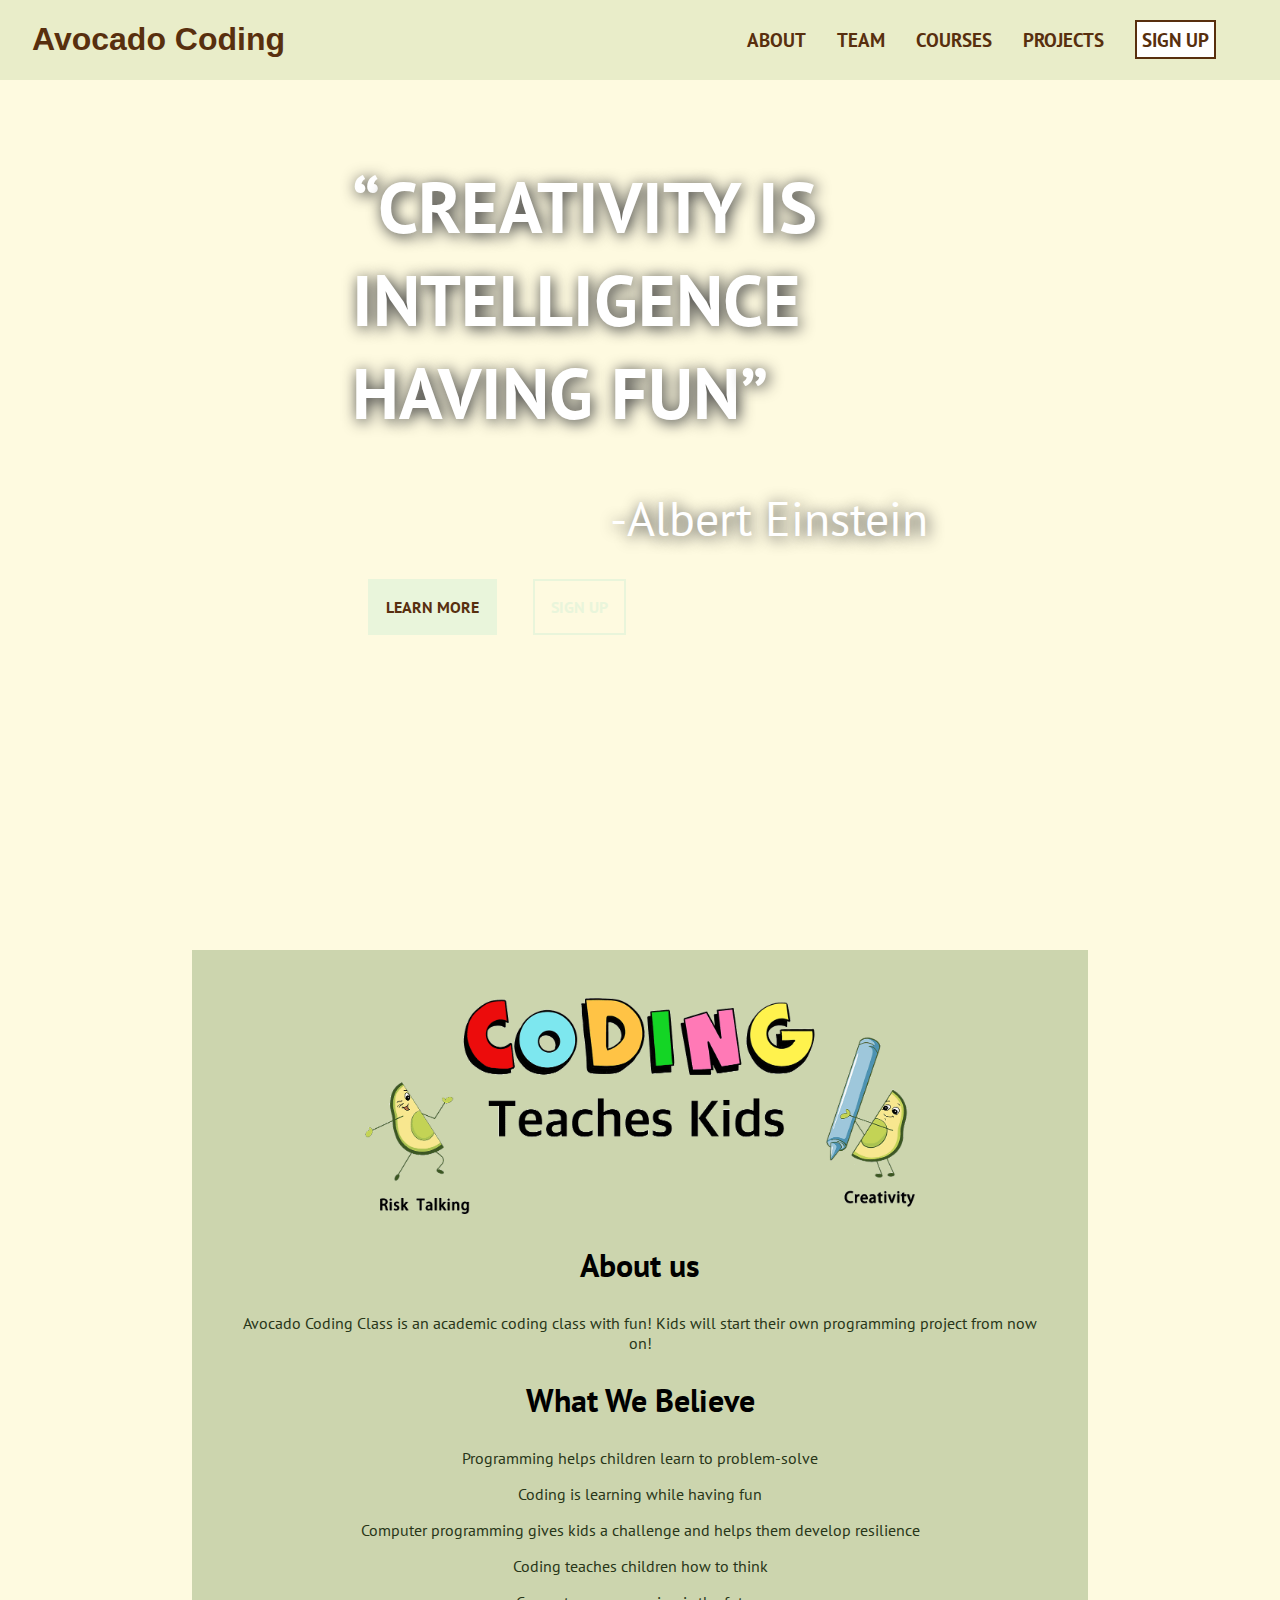
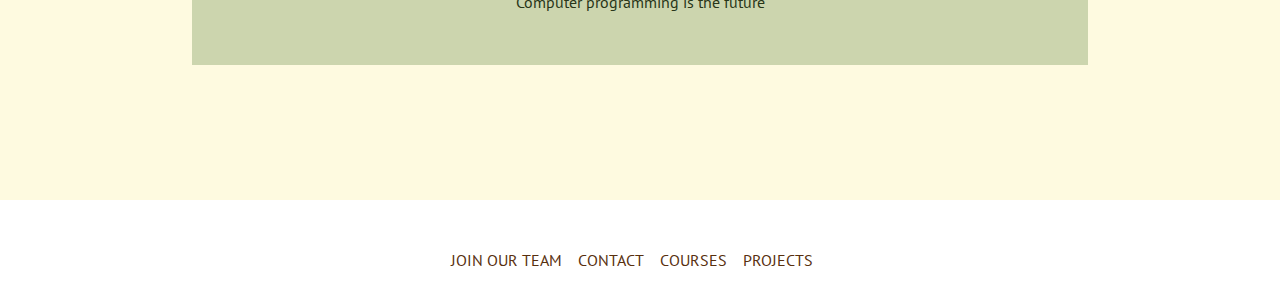
==== commit 32873bfd: "09.18.ver1" ====
--- a/index.html
+++ b/index.html
@@ -19,11 +19,11 @@
         <!-- Hero-->
         <section id="hero_container">
             <div id="index_hero_box">
-                <q id="quotation">Creativity is intelligence having fun!</q>
+                <q id="quotation">Creativity is intelligence having fun</q>
                 <div id="author"><p>-Albert Einstein</p></div>
                 <div id="hero_btn_container">
-                    <a class="hero_btn_light" href="#about_container">LEARN MORE</a>
-                    <a class="hero_btn_dark" href="signup.html">SIGN UP</a>
+                    <a class="hero_btn_dark" href="#about_container">LEARN MORE</a>
+                    <a class="hero_btn_light" href="signup.html">SIGN UP</a>
                 </div>
             </div>
         </section>
--- a/avocadostyle.css
+++ b/avocadostyle.css
@@ -1,7 +1,7 @@
 /*===GLOBAL===*/
 :root {
     --background: rgb(254, 250, 224);
-    --avoseed: rgb(250, 237, 205);
+    --hero: rgb(233, 245, 219);
     --headerfontcolor: rgb(212, 163, 115);
     --avogreen: rgb(204, 213, 174);
     --avogreenL: rgb(233, 237, 201);
@@ -255,10 +255,11 @@
 
 #quotation {
     margin-top:0;
-    font-size: 5rem;
-    font-weight: bolder;
-    color:var(--avogreenL);
-    text-shadow: 2px 2px 15px var(--darkgreen);
+    font-size: 4.5rem;
+    font-weight: 1000;
+    color:white;
+    text-shadow: 2px 2px 15px #26272a;
+    text-transform: uppercase;
 }
 
 #author {
@@ -275,7 +276,7 @@
 .hero_btn_light {
     text-decoration: none;
     border: 2px solid;
-    color: white;
+    color: var(--hero);
     padding:1rem;
     font-weight: bold;
     margin: 1em;
@@ -284,8 +285,8 @@
 
 .hero_btn_dark {
     text-decoration: none;
-    border: 2px solid white;
-    background-color: white;
+    border: 2px solid var(--hero);
+    background-color: var(--hero);
     color: var(--darkbrown);
     padding:1rem;
     font-weight: bold;
@@ -430,14 +431,13 @@
     color: var(--darkgreen);
 }
 
-.team_member_name {
-    text-align: center;
-}
-
+.title {
+    font-style: italic;
+}
 .teacher_photos {
     height: 10em;
     margin: 0 1em 1em 0;
-    float: left;
+    float: right;
    
 }
 /*===== Courses =====*/
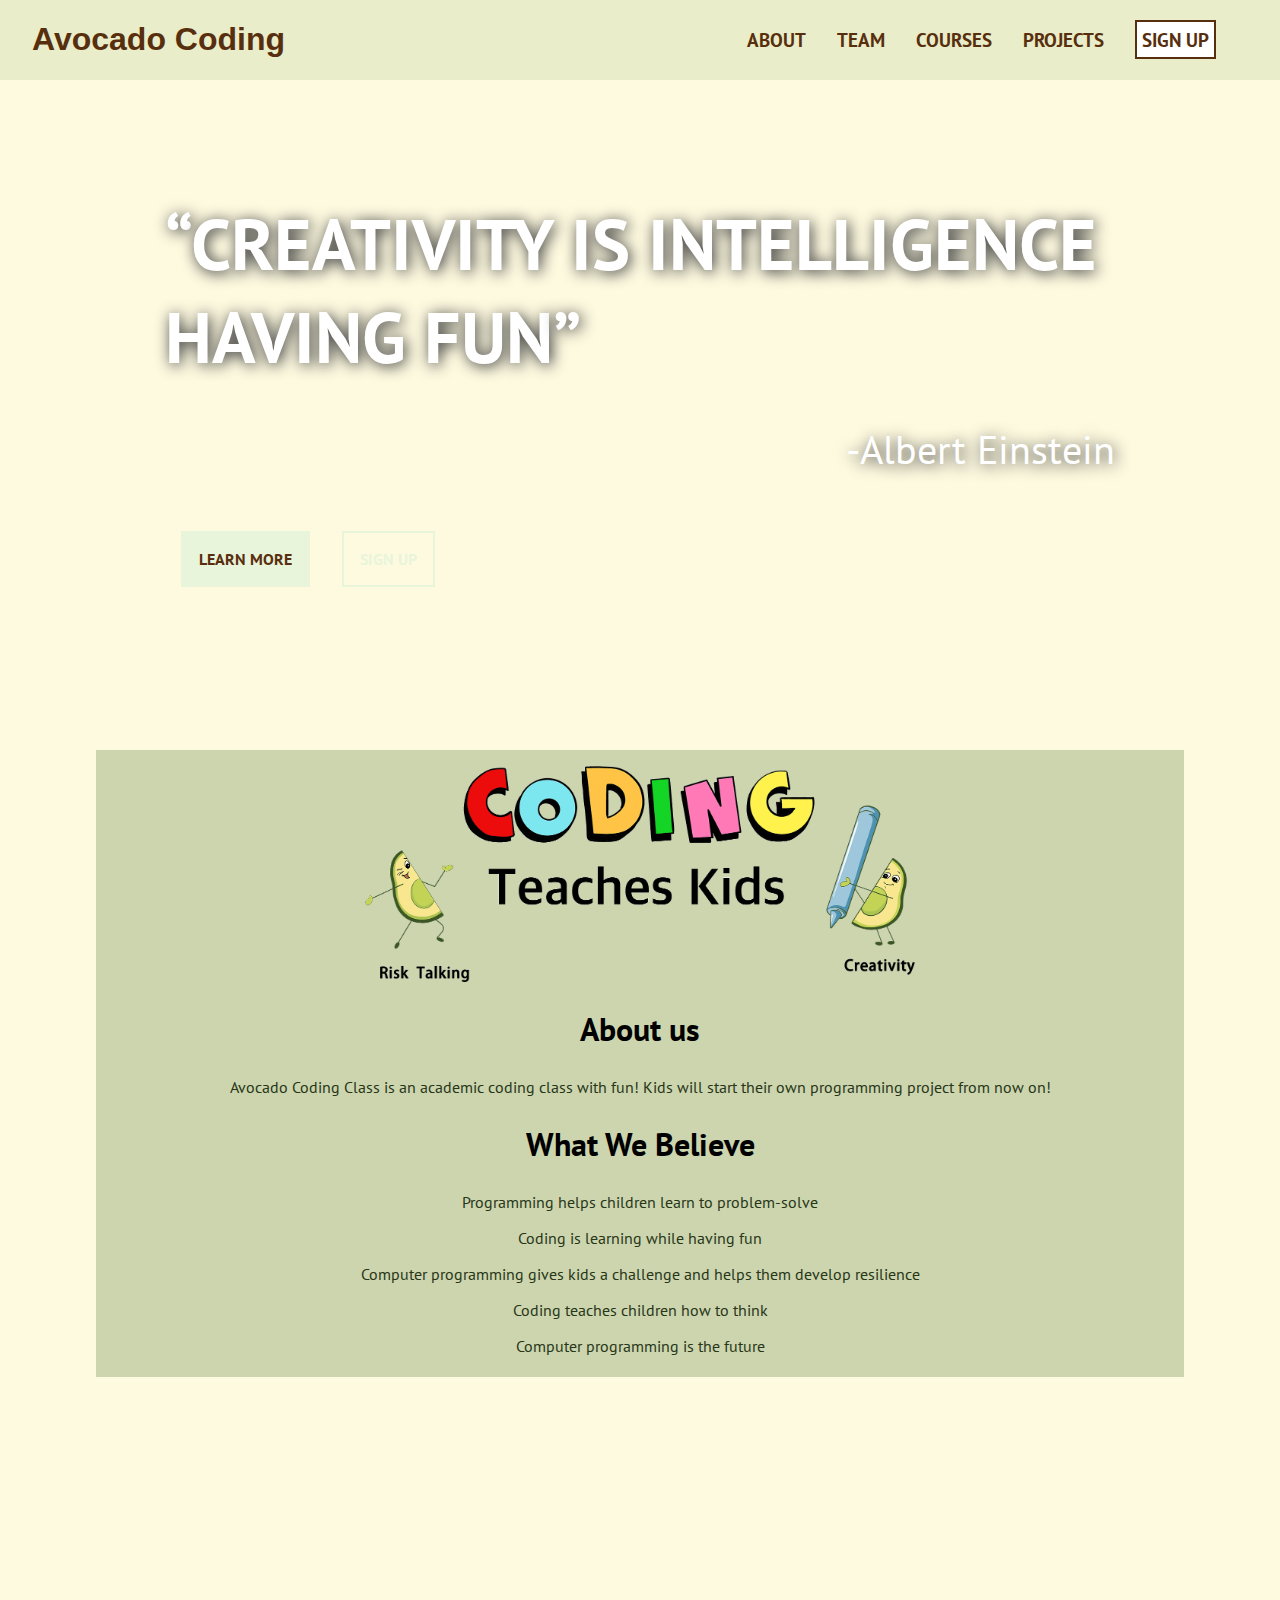
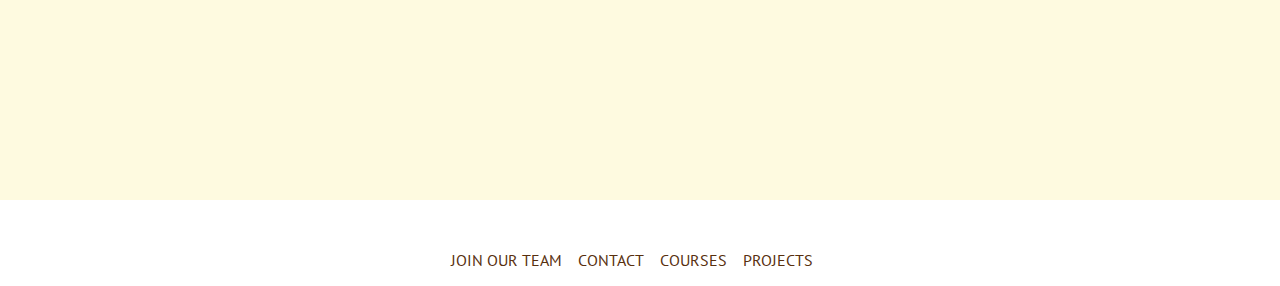
==== commit eb7354ad: "10.05.ver1" ====
--- a/index.html
+++ b/index.html
@@ -31,9 +31,9 @@
         <!-- About-->
         <section id="about_container">
             <div id="about_box">
-                <div id="about_picture">
-                    <img src="header.gif" id="about_pic"/>
-                </div>
+                
+                <img src="header.gif" id="about_pic"/>
+                
                 <div id="about_section">
                     <h2 id="headline">About us</h2>
                     <p id="aboutus">Avocado Coding Class is an academic coding class with fun! Kids will start their own programming project from now on!
--- a/avocadostyle.css
+++ b/avocadostyle.css
@@ -149,9 +149,14 @@
 #nav-btn:hover {
     cursor: pointer;
 }
+
+@media screen and (max-width: 375px) {
+    #navbar__logo {
+        font-size: 1.5rem;
+    }
+}
+
 @media screen and (min-width: 800px) {
-
-   
     .nav-toggle-label {
         display: none;
     }
@@ -159,11 +164,12 @@
     #navbar_header {
         display: flex;
         justify-content: space-between;
-        
-    }
+    }
+
     .logo {
         margin-left: 1em;
     }
+
     #menu_nav {
         all:unset;
         display:flex;
@@ -176,6 +182,7 @@
         align-items: center;
         
     }
+
     #menu_nav li {
         margin-left: 15px;
         margin-bottom: 0;
@@ -234,15 +241,19 @@
     text-transform: uppercase; 
 }
 
-/*===== About_Hero =====*/
+/*===== About=====*/
 #index_container {
     height: 1800px;
 }
 
+#index_hero_box {
+    max-width: 470px;
+}
+
 #hero_container {
-    padding: 0 4em;
+    padding: 2rem;
     max-width: 95%;
-    height: 1000px;
+    height: 800px;
     margin: 0 auto;
     display: flex;
     justify-content: center;
@@ -255,7 +266,7 @@
 
 #quotation {
     margin-top:0;
-    font-size: 4.5rem;
+    font-size: 3rem;
     font-weight: 1000;
     color:white;
     text-shadow: 2px 2px 15px #26272a;
@@ -264,13 +275,14 @@
 
 #author {
     text-align: right;
-    font-size: 3rem;
+    font-size: 2.5rem;
     color:white;
     text-shadow: 2px 2px 15px #26272a;
 }
 
 #hero_btn_container {
     margin-top: 2em;
+    display: flex;
 }
 
 .hero_btn_light {
@@ -292,63 +304,28 @@
     font-weight: bold;
     margin: 1em;
 }
-@media screen and (min-width: 800px) {
-    #hero_container {
-        padding: 2em;
-        max-width: 75%;
-        height: 1000px;
-        margin: 0 auto;
-        display: flex;
-        justify-content: center;
-        align-items: center;
-        position:relative;
-        background-image: url("IMG_4801.jpg");
-        background-position: center;
-        background-size:cover;
-    }
-
-    #index_hero_box {
-        padding: 10em;
-        height: 1000px;
-        background-image: url("IMG_4801.jpg");
-        background-position: center;
-        background-size:cover;
-    }
-    
-    .hero_btn {
-        text-decoration: none;
-        border: 2px solid;
-        color: white;
-        padding:1rem;
-        margin-right: 1em;
-        font-weight: bold;
-        box-shadow: 1px 1px 10px #7d8086;
-        background-color: var(--background);
-    }
-}
-
-/*===== About =====*/
+
 #about_container {
     background-color: var(--avogreen);
-    max-width: 70%;
+    max-width: 85%;
     position: absolute;
-    top: 950px;
+    top: 750px;
     left: 0;
     right: 0;
     margin: auto;  
 }
 
 #about_box {
-    display: flex;
-    justify-content: center;
-    align-content: center;
     margin: 0 auto;
-    padding: 3em;
+    padding: 1em;
     flex-wrap: wrap;
 }
 
 #about_pic {
-    width: 550px;
+    display: flex;
+    margin-left: auto;
+    margin-right: auto;
+    width: 100%;
 }
 
 #about_section h2 {
@@ -362,11 +339,53 @@
     margin-bottom: 0.3em;
     color: var(--darkgreen);
 }
-#about_section button {
-    font-size: 1.3rem;
-    font-weight: bolder;
-    display:block;
-    margin: 0 auto;
+
+@media screen and (max-width: 375px) {
+    #index_container {
+        height: 1350px;
+    }
+    #hero_container {
+        height: 650px;
+    }
+
+    #quotation {
+        font-size: 2.5rem; 
+    }
+
+    #author {
+        font-size: 2rem; 
+    }
+
+    #about_container {
+    
+        top: 600px;
+      
+    }
+}
+
+@media screen and (min-width: 420px) {
+    #index_hero_box {
+        max-width: 470px;
+    }
+  
+    #quotation {
+        font-size: 3.7rem;
+    }
+
+    #about_pic {
+        width: 100%;
+        max-width: 550px;
+    }
+}
+
+@media screen and (min-width: 800px) {
+    #index_hero_box {
+        max-width: 950px;  
+    }
+
+    #quotation {
+        font-size: 4.5rem; 
+    }
 }
 
 /*===== Team =====*/
@@ -410,15 +429,16 @@
 }
 
 #teachingteam_box {
-    margin-bottom: 2em;
+    width:90%;
+    margin:0 auto 2em;
     font-size: 1.5rem;
     display:flex;
     flex-wrap: wrap;
 }
 
 .teammember_profiles {
-    background-color: var(--avoseed);
-    padding: 0 2em;
+    background-color: inherit;
+    padding: 0 0.5em;
     margin: 1em auto;
     text-align: left;
     overflow: hidden;
@@ -431,29 +451,63 @@
     color: var(--darkgreen);
 }
 
+.team_member_name {
+    margin-bottom: 0;
+    text-align: center;
+}
 .title {
+    margin-top: 0;
     font-style: italic;
-}
+    text-align: center;
+}
+
 .teacher_photos {
-    height: 10em;
+    height: 8em;
     margin: 0 1em 1em 0;
     float: right;
+}
+
+@media screen and (max-width: 375px) {
+    #team_hero_box {
+        padding: 2em;
+    }
    
-}
+    .teacher_photos {
+        height: 6em;
+    }
+}
+
+@media screen and (min-width: 420px) {
+    .teacher_photos {
+        height: 10em;
+    }
+
+    .teammember_profiles {
+        padding: 0 1em;
+    }
+}
+
+@media screen and (min-width: 800px) {
+    .teacher_photos {
+        height: 12em;
+    }
+}
+
 /*===== Courses =====*/
 
 #courses_container {
     width: 100%;
-    padding-top: 10em;
-    
+    padding-top: 5em;
+}
+
+#course_title {
+    text-align: center;
 }
 
 #courses_container h1 {
-    text-align: center;
     font-size: 4rem;
     font-weight: bolder;
 }
-
 
 #course_columns {
     margin: 1em auto;
@@ -469,10 +523,29 @@
     padding: 1em;
     font-size: 1.5rem;
     background-color: var(--background);
-    
     border: 1px gray;
     box-shadow: 0 0 5px gray;
 }
+
+#courses_container dt {
+    margin-top: 0.875rem;
+}
+
+@media screen and (min-width: 420px) {
+     #courses_container h1 {
+        margin:1em;
+        font-size: 4rem;
+        font-weight: bolder;
+    }
+}
+
+@media screen and (min-width: 800px) {
+    #courses_container h1 {
+        font-size: 4rem;
+        font-weight: bolder;
+    }
+}
+
 
 /*===Projects===*/
 /* Scrollbar width */
@@ -525,9 +598,17 @@
     margin: 0 auto 0 auto;
     padding-left: 1em;
     border-bottom: 1px solid;
-    font-size: 2em;
+    font-size: 1.5em;
     font-weight: bold;
     background-color: var(--avoseed);
+}
+
+#project_row { 
+    margin: auto;
+    display: flex;
+    overflow-x: auto;
+    scroll-snap-type: x mandatory;
+    background-color: white;
 }
 
 .project_row { 
@@ -556,32 +637,48 @@
     padding:0;
 }
 
-/*===Sign Up Form===*/
-#signup_container {
+#to_upload_page_btn {
+    font-size: 1.2rem;
+    font-weight: bold;
+    width: 70%;
+    margin: 2em auto;
+    display: flex;
+    justify-content: center;
+    background-color: var(--avogreenL);
+    border: 1px solid;
+    text-decoration: none;
+    color: black;
+}
+
+@media screen and (min-width: 420px) {
+    
+}
+
+@media screen and (min-width: 800px) {
+    
+}
+/*===Up Load===*/
+#upload_section {
     max-width: 100%;
     padding: 5em 2em 2em 2em;
     margin: 0 auto;
 }
 
-#form_container {
-    display: flex;
-    justify-content: center;
-    flex-wrap: wrap;
-}
-
-#signup_container h1 {
-    text-align: center;
-    font-size: 6vw;
+#upload_section h1 {
+    text-align: center;
+    font-size: 2.5rem;
     font-weight: bolder;
-    margin-top: 2em;   
-}
-
-.form_control .error-message {
-    display:none;
-}
-
-.form_control {
-    width:550px;
+}
+
+#upload_section img {
+    width: 65%;
+    max-width: 550px;
+    margin: auto;
+    display: block; 
+}
+
+#formAjax {
+    width:100%;
     font-size: 1.2rem;
     padding:1em;
     margin: 1em auto;
@@ -590,12 +687,11 @@
     flex-direction: column;
     background-color: var(--avoseed);
 }
-
-.form_control h2 {
-    text-align: center;
-}
-
-.fillout_input {
+#formAjax label {
+    font-size: 0.875rem;
+}
+
+#title, #type, #description {
     font-size: 1.2rem;
     width: 100%;
     margin: 0 0 1em 0;
@@ -604,47 +700,80 @@
     border-bottom: 1px solid;
     outline: none;
 }
-
-#primary_fullname, #student_fullname {
-    display: flex;
-} 
-
-#firstname, #student_firstname {
-  
-    margin: 0.5em 0.5em 1.5em 0;
-}
-
-#lastname, #student_lastname {
-
-    margin: 0.5em 0 1.5em 0.5em;
-}
-
-#city, #state, #zip {
-    width: 30%;
-    margin-bottom: 1.5em;
-}
-
-.course_checkbox, .gender_radio_btn, .agreement_radio_btn, .find_us {
-    font-size: 1.2rem;
-    width: 100%;
-    margin: 0 0 0.5em 0;
-}
-
-#find_us {
+#type:hover {
+    cursor: pointer;
+}
+#fileAjax {
+    font-size: 1.2rem;
+    width: 100%;
+    margin: 0 0 1em 0;
+    background-color: transparent;
+    border-style: none;
+    
+    outline: none;
+}
+#upload_submit {
+    font-size: 1.2rem;
+    font-weight: bold;
+    width: 70%;
+    margin: 2em auto;
+    display: flex;
+    justify-content: center;
+    background-color: var(--avogreenL);
+    border: 1px solid;
+}
+
+@media screen and (min-width: 600px) {
+    #formAjax {
+        max-width: 80%; 
+    }
+}
+
+@media screen and (min-width: 1000px) {
+    #formAjax {
+        max-width: 55%; 
+    }
+}
+/*===Sign Up Form===*/
+#signup_container {
+    width: 100%;
+    padding: 5em 1em 2em;
+    margin: 0 auto;
+}
+
+#form_container {
+    display: flex;
+    justify-content: center;
+    flex-wrap: wrap;
+}
+
+#signup_container h1 {
+    text-align: center;
+    font-size: 2.5rem;
+    font-weight: bolder;
+    margin-top: 2em;   
+}
+
+.form_control .error-message {
+    display:none;
+}
+
+.form_control {
+    width:95%;
+    font-size: 1.2rem;
+    padding:1em;
+    margin: 1em auto;
+    border: 1px solid;
     display:flex;
     flex-direction: column;
-}
-
-.agreement_radio_btn, #find_us_other {
-    display: flex;
-}
-
-#find_us_other_container{
-    display:flex;
-}
-
-#find_us_other_input{
-    margin-left: 1em;
+    background-color: var(--avoseed);
+}
+
+.form_control h2 {
+    text-align: center;
+}
+
+.fillout_input {
     font-size: 1.2rem;
     width: 100%;
     margin: 0 0 1em 0;
@@ -654,6 +783,53 @@
     outline: none;
 }
 
+#primary_fullname, #student_fullname {
+    display: flex;
+} 
+
+#firstname, #student_firstname {
+    margin: 0.5em 0.5em 1.5em 0;
+}
+
+#lastname, #student_lastname {
+    margin: 0.5em 0 1.5em 0.5em;
+}
+
+#city, #state, #zip {
+    width: 30%;
+    margin-bottom: 1.5em;
+}
+
+.course_checkbox, .gender_radio_btn, .agreement_radio_btn, .find_us {
+    font-size: 1.2rem;
+    width: 100%;
+    margin: 0 0 0.5em 0;
+}
+
+#find_us {
+    display:flex;
+    flex-direction: column;
+}
+
+.agreement_radio_btn, #find_us_other {
+    display: flex;
+}
+
+#find_us_other_container{
+    display:flex;
+}
+
+#find_us_other_input{
+    margin-left: 1em;
+    font-size: 1.2rem;
+    width: 100%;
+    margin: 0 0 1em 0;
+    background-color: transparent;
+    border-style: none;
+    border-bottom: 1px solid;
+    outline: none;
+}
+
 #submit {
     font-size: 1.2rem;
     font-weight: bold;
@@ -665,7 +841,22 @@
     border: 1px solid;
 } 
 
-
+@media screen and (max-width: 350px) {
+    #signup_container h1 {
+        
+        margin: 1.25rem;   
+    }
+
+    #submit {
+        
+        margin: 1em;
+        
+    } 
+}
+
+@media screen and (min-width: 800px) {
+   
+}
 
 /*===error/success handling===*/
 .form-control.success input{
